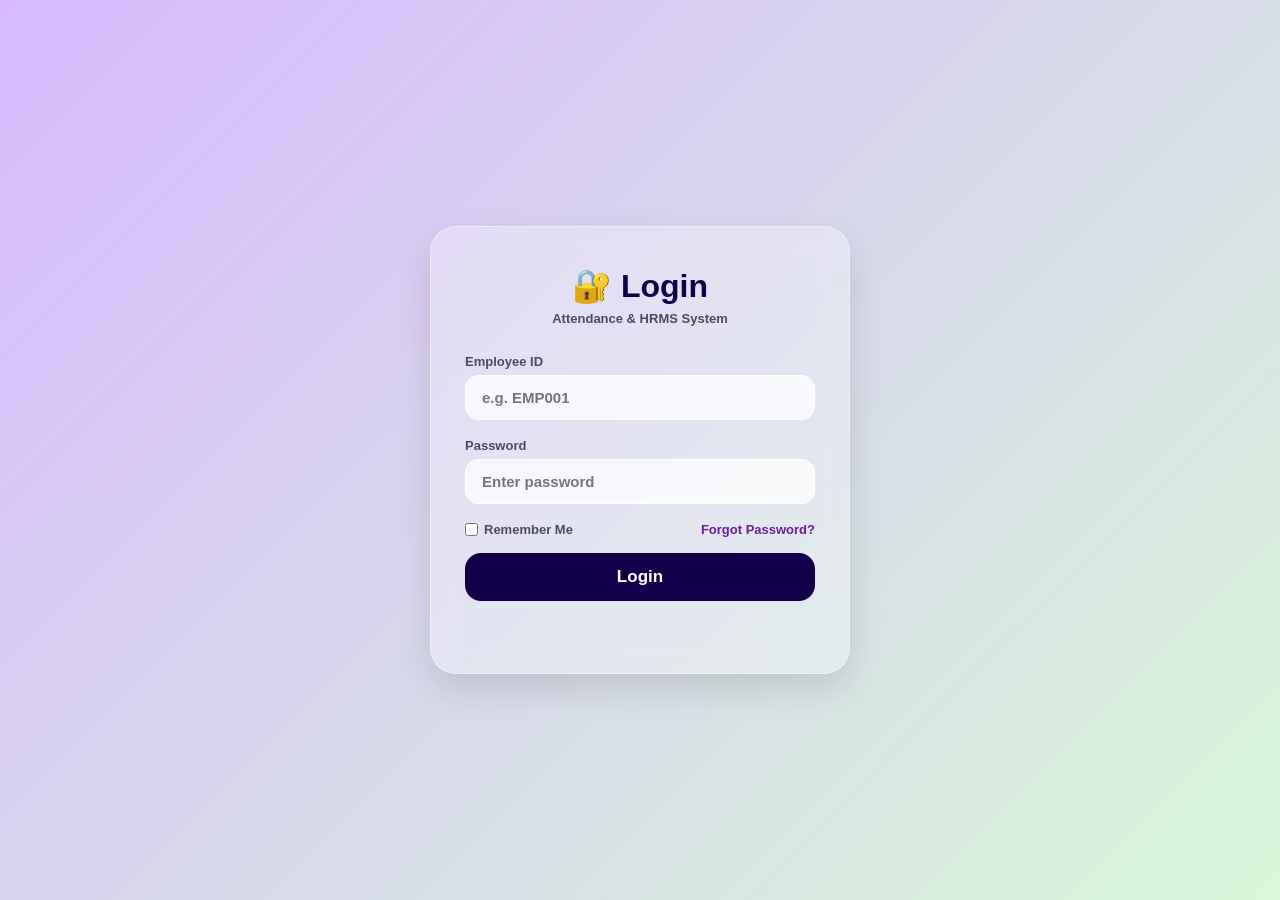
==== index.html @ 3996fad4 "Update index.html" ====
<!DOCTYPE html>
<html lang="en">
<head>
<meta charset="UTF-8">
<meta name="viewport" content="width=device-width, initial-scale=1.0">
<title>Attendance Record Data</title>

<style>
*{ margin:0; padding:0; box-sizing:border-box; font-family:'Segoe UI',sans-serif; }
html{ height:100%; background:#d7b8ff; }
body{
    min-height:100vh;
    display:flex;
    flex-direction:column;
    align-items:center;
    background: linear-gradient(135deg, #d7b8ff, #d8f8d8, #fff0c4);
    background-size: 200% 200%;
    animation: gradientMove 15s ease infinite;
    padding:20px 20px 90px 20px;
    overscroll-behavior-y: none;
}
@keyframes gradientMove {
    0% { background-position: 0% 50%; }
    50% { background-position: 100% 50%; }
    100% { background-position: 0% 50%; }
}
.container{
    width:100%;
    max-width:1100px;
    background:rgba(255,255,255,0.22);
    backdrop-filter:blur(10px);
    -webkit-backdrop-filter:blur(10px);
    border:1px solid rgba(255,255,255,0.3);
    border-radius:25px;
    padding:30px;
    box-shadow:0 15px 35px rgba(0,0,0,0.1);
    transform:translateZ(0);
}
.title{ text-align:center; font-size:2.8rem; font-weight:700; margin-bottom:25px; color:#13004a; }
.card{
    background: rgba(255, 255, 255, 0.62);
    border-radius: 24px;
    padding: 22px;
    border: 1px solid rgba(255, 255, 255, 0.4);
    box-shadow: 0 12px 30px rgba(0,0,0,0.05);
    margin-bottom: 20px;
}
.label-container { display: flex; justify-content: space-between; align-items: center; margin-bottom: 12px; }
.label{ font-size:20px; font-weight:700; color:#0f0433; }
.current-date{ font-size:clamp(22px, 5vw, 36px); font-weight:800; color:#13004a; }
.employee-grid { display: grid; grid-template-columns: 1fr 1fr; gap: 15px; }
.text-input, .remarks-input {
    width: 100%; background: rgba(255, 255, 255, 0.7); border: 1px solid rgba(255, 255, 255, 0.8);
    border-radius: 14px; padding: 12px 16px; font-size: 15px; font-weight: 600; color: #333; font-family: inherit;
}
.status-dropdown {
    width: 100%; background: rgba(255, 255, 255, 0.7); border: 1px solid rgba(255, 255, 255, 0.8);
    border-radius: 14px; padding: 12px 16px; font-size: 16px; font-weight: 700; color: #333; cursor: pointer;
}
.time-grid{ display:grid; grid-template-columns:1fr 1fr; gap:20px; }
.quick-btn { background: #6a1b9a; color: white; border: none; padding: 6px 12px; border-radius: 8px; font-size: 12px; font-weight: 600; cursor: pointer; }
.submit-btn{
    display:block; margin:25px auto 0; padding:12px 70px; font-size:26px; font-weight:700;
    border-radius:20px; border:none; background:#13004a; color:white; cursor:pointer;
}

/* Lower Side Bottom Navigation Bar */
.bottom-nav {
    position: fixed; bottom: 0; left: 0; width: 100%; background: rgba(255, 255, 255, 0.85);
    backdrop-filter: blur(15px); -webkit-backdrop-filter: blur(15px);
    border-top: 1px solid rgba(255, 255, 255, 0.5); display: flex; justify-content: center;
    gap: 8px; padding: 10px; z-index: 999; flex-wrap: wrap; box-shadow: 0 -5px 25px rgba(0,0,0,0.1);
}
.bottom-nav a {
    text-decoration: none; padding: 8px 14px; border-radius: 12px; font-weight: 700;
    font-size: 13px; color: #13004a; background: rgba(255,255,255,0.6); border: 1px solid rgba(255,255,255,0.7);
}
.bottom-nav a.active, .bottom-nav a:hover { background: #13004a; color: #fff; }
.user-badge{ text-align:center; max-width:1100px; margin:0 auto 12px; font-size:13px; font-weight:700; color:#13004a; }
.logout-btn{ margin-left:8px; background:#b71c1c; color:#fff; border:none; padding:4px 10px; border-radius:8px; font-weight:700; font-size:11px; cursor:pointer; }

@media(max-width:768px){ .employee-grid, .time-grid { grid-template-columns:1fr; } }
</style>
</head>
<body>

<script src="auth.js"></script>

<div id="userBadge" class="user-badge"></div>

<div class="container">
    <h1 class="title">Attendance Record Data</h1>

    <div class="card">
        <div class="label-container"><div class="label">🧑‍💼 Employee Details</div></div>
        <div class="employee-grid">
            <input type="text" id="employeeId" class="text-input" placeholder="Employee ID">
            <input type="text" id="employeeName" class="text-input" placeholder="Employee Name">
        </div>
    </div>

    <div class="card">
        <div class="label-container"><div class="label">📅 Today's Date (Current Date)</div></div>
        <div id="currentDate" class="current-date">--</div>
    </div>

    <div class="card">
        <div class="label-container"><div class="label">📌 Attendance Status</div></div>
        <select id="statusDropdown" class="status-dropdown">
            <option value="" disabled selected>Select Status</option>
            <option value="Present">Present</option>
            <option value="Absent">Absent</option>
            <option value="Leave">Leave</option>
            <option value="Half-Day">Half-Day</option>
            <option value="Holiday">Holiday</option>
            <option value="Week/off">Week/off</option>
        </select>
    </div>

    <div class="time-grid">
        <div class="card">
            <div class="label-container">
                <div class="label">Company In Time</div>
                <button type="button" class="quick-btn" onclick="setNow('inTime')">Use Current Time</button>
            </div>
            <input type="text" id="inTime" class="text-input" placeholder="e.g. 09:30 AM">
        </div>
        <div class="card">
            <div class="label-container">
                <div class="label">Company Out Time</div>
                <button type="button" class="quick-btn" onclick="setNow('outTime')">Use Current Time</button>
            </div>
            <input type="text" id="outTime" class="text-input" placeholder="e.g. 06:30 PM">
        </div>
    </div>

    <div class="card">
        <div class="label-container"><div class="label">📝 Remarks</div></div>
        <textarea id="remarksInput" class="remarks-input" placeholder="Optional remarks..."></textarea>
    </div>

    <button class="submit-btn" id="submitBtn" onclick="submitAttendance()">Submit</button>
    <div id="submitStatusMsg" style="text-align:center; margin-top:10px; font-weight:700;"></div>
</div>

<!-- Lower Side Bottom Navigation Bar -->
<div class="bottom-nav">
    <a href="index.html" class="active">📝 Attendance Entry</a>
    <a href="history.html">📊 Attendance History</a>
    <a href="dashboard.html">🏠 Dashboard</a>
    <a href="profile.html">🙍 Profile</a>
    <a href="admin.html" class="admin-only">🛡️ Admin Panel</a>
</div>

<script>
const APPS_SCRIPT_URL = "https://script.google.com/macros/s/AKfycbzba_45MV6qR9dJ3zSS9dH78zJ_b9AqqhjPbzmgHk9XsQrr--raUmehkkiyspnOs6pSBw/exec";
const hrmsSession = hrmsRequireAuth(false);

let todayDateFormatted = "";

function setTodayDate(){
    const today = new Date();
    const dd = String(today.getDate()).padStart(2, '0');
    const mm = String(today.getMonth() + 1).padStart(2, '0');
    const yyyy = today.getFullYear();
    todayDateFormatted = `${dd}-${mm}-${yyyy}`;
    document.getElementById('currentDate').textContent = todayDateFormatted;
}

function setNow(fieldId){
    const now = new Date();
    let hours = now.getHours();
    const minutes = String(now.getMinutes()).padStart(2, '0');
    const ampm = hours >= 12 ? 'PM' : 'AM';
    hours = hours % 12 || 12;
    document.getElementById(fieldId).value = `${String(hours).padStart(2, '0')}:${minutes} ${ampm}`;
}

document.addEventListener('DOMContentLoaded', function(){
    if(!hrmsSession) return;
    setTodayDate();
    const idField = document.getElementById('employeeId');
    const nameField = document.getElementById('employeeName');
    idField.value = hrmsSession.employeeId;
    nameField.value = hrmsSession.name;

    if((hrmsSession.role || "").toLowerCase() !== "admin"){
        idField.readOnly = true; nameField.readOnly = true;
    }
});

function submitAttendance(){
    const employeeId = document.getElementById('employeeId').value.trim();
    const employeeName = document.getElementById('employeeName').value.trim();
    const status = document.getElementById('statusDropdown').value;
    const inTime = document.getElementById('inTime').value.trim();
    const outTime = document.getElementById('outTime').value.trim();
    const remarks = document.getElementById('remarksInput').value.trim();
    const statusMsg = document.getElementById('submitStatusMsg');

    if(!status){ alert("Attendance Status select karo."); return; }
    if((status === "Present" || status === "Half-Day") && (!inTime || !outTime)){
        alert("In Time aur Out Time bharna zaroori hai."); return;
    }

    const payload = {
        employeeId, employeeName, date: todayDateFormatted, status,
        inTime: inTime || "", outTime: outTime || "", remarks
    };

    statusMsg.style.color = "#333";
    statusMsg.textContent = "Submitting...";

    fetch(APPS_SCRIPT_URL, {
        method: 'POST',
        mode: 'no-cors',
        headers: { 'Content-Type': 'text/plain;charset=utf-8' },
        body: JSON.stringify(payload)
    }).then(() => {
        statusMsg.style.color = "green";
        statusMsg.textContent = `✅ Attendance recorded for ${todayDateFormatted}`;
    }).catch(err => {
        statusMsg.style.color = "red";
        statusMsg.textContent = "❌ Failed to submit!";
    });
}
</script>
</body>
</html>
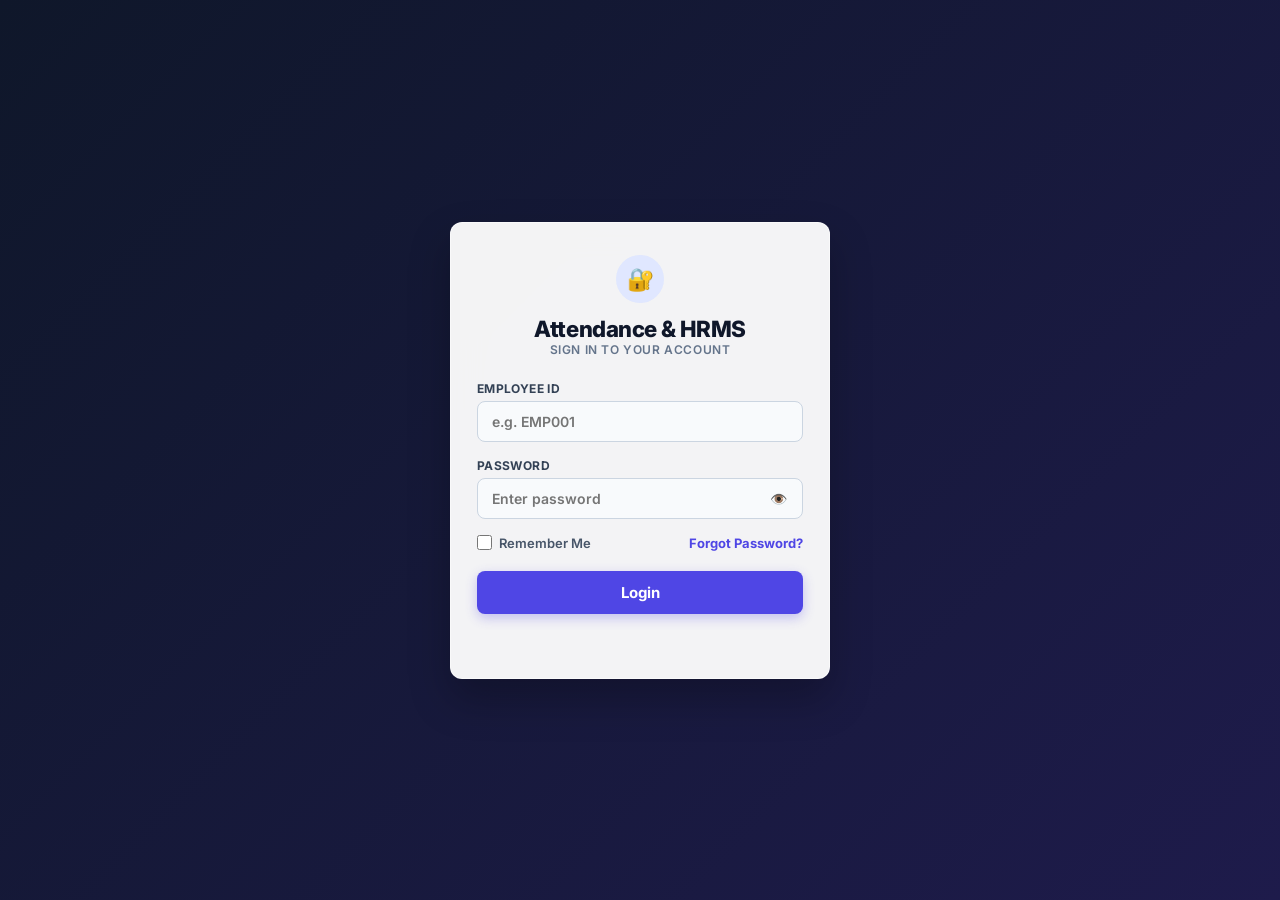
==== commit 4ae70684: "Update index.html" ====
--- a/index.html
+++ b/index.html
@@ -6,24 +6,37 @@
 <title>Attendance Record Data</title>
 
 <style>
-*{ margin:0; padding:0; box-sizing:border-box; font-family:'Segoe UI',sans-serif; }
-html{ height:100%; background:#d7b8ff; }
+*{
+    margin:0;
+    padding:0;
+    box-sizing:border-box;
+    font-family:'Segoe UI',sans-serif;
+}
+
+html{
+    height:100%;
+    background:#d7b8ff;
+}
+
 body{
     min-height:100vh;
     display:flex;
     flex-direction:column;
+    justify-content:center;
     align-items:center;
     background: linear-gradient(135deg, #d7b8ff, #d8f8d8, #fff0c4);
     background-size: 200% 200%;
     animation: gradientMove 15s ease infinite;
-    padding:20px 20px 90px 20px;
+    padding:20px;
     overscroll-behavior-y: none;
 }
+
 @keyframes gradientMove {
     0% { background-position: 0% 50%; }
     50% { background-position: 100% 50%; }
     100% { background-position: 0% 50%; }
 }
+
 .container{
     width:100%;
     max-width:1100px;
@@ -31,82 +44,789 @@
     backdrop-filter:blur(10px);
     -webkit-backdrop-filter:blur(10px);
     border:1px solid rgba(255,255,255,0.3);
-    border-radius:25px;
+    border-radius:12px;
     padding:30px;
     box-shadow:0 15px 35px rgba(0,0,0,0.1);
     transform:translateZ(0);
 }
-.title{ text-align:center; font-size:2.8rem; font-weight:700; margin-bottom:25px; color:#13004a; }
+
+.title{
+    text-align:center;
+    font-size:3rem;
+    font-weight:700;
+    margin-bottom:30px;
+    color:#13004a;
+}
+
+.date-section{
+    display:grid;
+    grid-template-columns:1fr 1fr;
+    gap:20px;
+    margin-bottom:25px;
+}
+
 .card{
     background: rgba(255, 255, 255, 0.62);
-    border-radius: 24px;
-    padding: 22px;
+    border-radius: 10px;
+    padding: 25px;
     border: 1px solid rgba(255, 255, 255, 0.4);
     box-shadow: 0 12px 30px rgba(0,0,0,0.05);
+    position: relative;
+    transition: transform 0.2s ease;
+}
+
+.label-container {
+    display: flex;
+    justify-content: space-between;
+    align-items: center;
+    margin-bottom: 15px;
+}
+
+.label{
+    font-size:22px;
+    font-weight:700;
+    color:#0f0433;
+}
+
+.quick-btn {
+    background: #6a1b9a;
+    color: white;
+    border: none;
+    padding: 6px 12px;
+    border-radius: 8px;
+    font-size: 13px;
+    font-weight: 600;
+    cursor: pointer;
+    transition: all 0.2s ease;
+}
+
+.quick-btn:hover {
+    background: #4a148c;
+    transform: translateY(-1px);
+}
+
+.quick-btn:active, .submit-btn:active {
+    transform: scale(0.95);
+}
+
+.current-date{
+    font-size:clamp(24px, 7vw, 45px);
+    font-weight:700;
+    color:#13004a;
+    padding: 10px 0;
+    white-space:nowrap;
+    overflow:hidden;
+    text-overflow:ellipsis;
+}
+
+.date-picker-box {
+    width: 100%;
+    background: rgba(255, 255, 255, 0.7);
+    border: 1px solid rgba(255, 255, 255, 0.8);
+    border-radius: 8px;
+    padding: 18px 22px;
+    display: flex;
+    flex-wrap: nowrap;
+    justify-content: space-between;
+    align-items: center;
+    cursor: pointer;
+    transition: all 0.25s cubic-bezier(0.4, 0, 0.2, 1);
+    box-shadow: 0 4px 12px rgba(0, 0, 0, 0.02);
+}
+
+.date-picker-box:hover {
+    background: rgba(255, 255, 255, 0.95);
+    border-color: var(--date-color, #0097a7);
+    box-shadow: 0 6px 16px rgba(0, 151, 167, 0.15);
+}
+
+.date-picker-box:hover .badge-icon {
+    background: var(--date-hover, #0097a7) !important;
+    color: #ffffff !important;
+    transform: scale(1.08) rotate(5deg);
+}
+
+.date-picker-box:active {
+    transform: scale(0.97);
+    background: rgba(255, 255, 255, 0.4);
+}
+
+.time-grid{
+    display:grid;
+    grid-template-columns:1fr 1fr;
+    gap:25px;
+}
+
+.status-dropdown {
+    width: 100%;
+    background: rgba(255, 255, 255, 0.7);
+    border: 1px solid rgba(255, 255, 255, 0.8);
+    border-radius: 8px;
+    padding: 14px 18px;
+    font-size: 16px;
+    font-weight: 700;
+    color: #333333;
+    cursor: pointer;
+    appearance: none;
+    -webkit-appearance: none;
+    -moz-appearance: none;
+    background-image: url("data:image/svg+xml;charset=UTF-8,%3Csvg xmlns='http://www.w3.org/2000/svg' viewBox='0 0 24 24' fill='none' stroke='%23333333' stroke-width='2.5' stroke-linecap='round' stroke-linejoin='round'%3E%3Cpolyline points='6 9 12 15 18 9'%3E%3C/polyline%3E%3C/svg%3E");
+    background-repeat: no-repeat;
+    background-position: right 16px center;
+    background-size: 18px;
+    transition: all 0.25s cubic-bezier(0.4, 0, 0.2, 1);
+}
+
+.status-dropdown:hover {
+    background-color: rgba(255, 255, 255, 0.95);
+}
+
+.text-input, .remarks-input {
+    width: 100%;
+    background: rgba(255, 255, 255, 0.7);
+    border: 1px solid rgba(255, 255, 255, 0.8);
+    border-radius: 8px;
+    padding: 14px 18px;
+    font-size: 16px;
+    font-weight: 600;
+    color: #333333;
+    font-family: inherit;
+    transition: all 0.25s cubic-bezier(0.4, 0, 0.2, 1);
+}
+
+.text-input:focus, .remarks-input:focus {
+    outline: none;
+    background: rgba(255, 255, 255, 0.95);
+    border-color: #6a1b9a;
+    box-shadow: 0 4px 12px rgba(106, 27, 154, 0.15);
+}
+
+.remarks-input {
+    resize: vertical;
+    min-height: 60px;
+}
+
+.employee-grid {
+    display: grid;
+    grid-template-columns: 1fr 1fr;
+    gap: 20px;
+}
+
+.submit-btn:disabled {
+    opacity: 0.6;
+    cursor: not-allowed;
+    transform: none !important;
+}
+
+.submit-status-msg {
+    text-align: center;
+    margin-top: 14px;
+    font-weight: 700;
+    font-size: 15px;
+    min-height: 20px;
+}
+.submit-status-msg.success { color: #1b5e20; }
+.submit-status-msg.error { color: #b71c1c; }
+
+.top-nav {
+    width: 100%;
+    max-width: 1100px;
+    margin: 0 auto 18px;
+    display: flex;
+    justify-content: center;
+    gap: 12px;
+    flex-wrap: wrap;
+}
+.top-nav a {
+    text-decoration: none;
+    padding: 10px 22px;
+    border-radius: 8px;
+    font-weight: 700;
+    font-size: 15px;
+    color: #13004a;
+    background: rgba(255,255,255,0.5);
+    border: 1px solid rgba(255,255,255,0.6);
+    transition: all 0.2s ease;
+}
+.top-nav a.active, .top-nav a:hover {
+    background: #13004a;
+    color: #fff;
+}
+
+.user-badge{
+    text-align:center;
+    max-width:1100px;
+    margin:0 auto 14px;
+    font-size:13px;
+    font-weight:700;
+    color:#13004a;
+}
+.logout-btn{
+    margin-left:10px;
+    background:#b71c1c;
+    color:#fff;
+    border:none;
+    padding:5px 14px;
+    border-radius:8px;
+    font-weight:700;
+    font-size:12px;
+    cursor:pointer;
+}
+.logout-btn:hover{ background:#8e1515; }
+
+@media(max-width:768px){
+    .employee-grid { grid-template-columns: 1fr; }
+}
+
+.status-dropdown.status-Present   { background-color: #2e7d32; color:#fff; }
+.status-dropdown.status-Absent    { background-color: #d32f2f; color:#fff; }
+.status-dropdown.status-Leave     { background-color: #ef6c00; color:#fff; }
+.status-dropdown.status-Half-Day  { background-color: #0080ff; color:#fff; }
+.status-dropdown.status-Holiday   { background-color: #6a1b9a; color:#fff; }
+.status-dropdown.status-Week-off  { background-color: #0097a7; color:#fff; }
+
+.premium-time-display {
+    background: rgba(255, 255, 255, 0.5);
+    border: 1px solid rgba(255, 255, 255, 0.6);
+    border-radius: 10px;
+    padding: 22px;
+    margin-bottom: 18px;
+    display: flex;
+    justify-content: space-between;
+    align-items: center;
+    position: relative;
+}
+
+.time-text-block {
+    min-width: 0;
+    flex: 1;
+}
+
+.time-text-block small {
+    display: block;
+    font-size: 16px;
+    font-weight: 600;
+    color: #555e70;
+    margin-bottom: 6px;
+    white-space: nowrap;
+}
+
+.live-time-val {
+    font-family: 'Calibri', 'Segoe UI', sans-serif !important;
+    font-size: clamp(22px, 6vw, 38px);
+    font-weight: 800;
+    color: #0f1829;
+    white-space: nowrap;
+}
+
+.live-clock-seconds {
+    font-family: 'Calibri', 'Segoe UI', sans-serif !important;
+    font-weight: 800 !important; 
+    font-size: clamp(22px, 6vw, 38px) !important;
+    color: #0f1829;
+    margin-left: 2px;
+}
+
+.cool-selector-input {
+    width: 100%;
+    background: rgba(255, 255, 255, 0.7);
+    border: 1px solid rgba(255, 255, 255, 0.8);
+    border-radius: 8px;
+    padding: 18px 22px;
+    display: flex;
+    flex-wrap: nowrap;
+    justify-content: space-between;
+    align-items: center;
+    cursor: pointer;
+    transition: all 0.25s cubic-bezier(0.4, 0, 0.2, 1);
+}
+
+.glow-purple .cool-selector-input:hover {
+    background: rgba(255, 255, 255, 0.95);
+    border-color: var(--in-color, #6a1b9a);
+    box-shadow: 0 6px 16px rgba(106, 27, 154, 0.15);
+}
+
+.glow-purple .cool-selector-input:hover .badge-icon {
+    background: var(--in-hover, #6a1b9a) !important;
+    color: #ffffff !important;
+    transform: scale(1.08) rotate(5deg);
+}
+
+.glow-yellow .cool-selector-input:hover {
+    background: rgba(255, 255, 255, 0.95);
+    border-color: var(--out-color, #b37400);
+    box-shadow: 0 6px 16px rgba(245, 190, 60, 0.15);
+}
+
+.glow-yellow .cool-selector-input:hover .badge-icon {
+    background: var(--out-hover, #b37400) !important;
+    color: #ffffff !important;
+    transform: scale(1.08) rotate(5deg);
+}
+
+.cool-selector-input:active {
+    transform: scale(0.97);
+    background: rgba(255, 255, 255, 0.4);
+}
+
+.selector-left-side {
+    display: flex;
+    align-items: center;
+    gap: 14px;
+    font-size: 18px;
+    font-weight: 700;
+    color: #111a2e;
+    min-width: 0;
+    flex: 1;
+}
+
+.selector-left-side span {
+    white-space: nowrap;
+    overflow: hidden;
+    text-overflow: ellipsis;
+}
+
+.badge-icon {
+    flex-shrink: 0;
+}
+
+.input-mirror-val {
+    font-family: 'Calibri', 'Segoe UI', sans-serif !important;
+    font-size: 20px;
+    font-weight: 700;
+    color: #333333;
+    transition: transform 0.2s ease;
+    flex-shrink: 0;
+}
+
+.cool-selector-input:hover .input-mirror-val,
+.date-picker-box:hover .input-mirror-val {
+    transform: translateX(3px);
+}
+
+.glow-purple {
+    box-shadow: 0 15px 35px rgba(162, 100, 245, 0.18), 0 5px 15px rgba(0, 0, 0, 0.03);
+}
+
+.glow-yellow {
+    box-shadow: 0 15px 35px rgba(245, 190, 60, 0.18), 0 5px 15px rgba(0, 0, 0, 0.03);
+}
+
+.badge-icon {
+    width: 38px;
+    height: 38px;
+    border-radius: 8px;
+    display: flex;
+    justify-content: center;
+    align-items: center;
+    transition: all 0.25s cubic-bezier(0.4, 0, 0.2, 1);
+}
+
+#dateBadge { background: var(--date-bg); color: var(--date-color); }
+#inBadge { background: var(--in-bg); color: var(--in-color); }
+#outBadge { background: var(--out-bg); color: var(--out-color); }
+
+.history-indicator {
+    display: flex;
+    justify-content: center;
+    align-items: center;
+    width: 44px;
+    height: 44px;
+    cursor: pointer;
+    transition: transform 0.4s ease, box-shadow 0.2s ease;
+}
+.history-indicator:hover {
+    box-shadow: 0 4px 14px rgba(0,0,0,0.12);
+}
+.history-indicator:active {
+    transform: scale(0.9);
+}
+.history-indicator.dashed-loop {
+    border: 2px dashed #4b5563;
+    border-radius: 50%;
+    color: #4b5563;
+}
+.history-indicator.solid-glow-loop {
+    background: #fff6d1;
+    border-radius: 50%;
+    color: #b37400;
+    box-shadow: 0 4px 12px rgba(245, 190, 60, 0.3);
+}
+
+.submit-btn{
+    display:block;
+    margin:35px auto 0;
+    padding:15px 90px;
+    font-size:32px;
+    font-weight:700;
+    border-radius:8px;
+    border:none;
+    background:#13004a;
+    color:white;
+    cursor:pointer;
+    transition:.3s;
+    box-shadow: 0 8px 20px rgba(19, 0, 74, 0.2);
+}
+
+.submit-btn:hover{
+    transform:translateY(-3px);
+    background: #220373;
+    box-shadow: 0 12px 25px rgba(19, 0, 74, 0.3);
+}
+
+.custom-time-modal, .custom-date-modal {
+    display: none;
+    position: fixed;
+    top: 0; left: 0; width: 100%; height: 100%;
+    background: rgba(0,0,0,0.4);
+    z-index: 1000;
+    justify-content: center;
+    align-items: center;
+    user-select: none;
+}
+
+.modal-content {
+    background: #f1f1f1;
+    border-radius: 12px;
+    padding: 30px;
+    width: min(350px, 92vw);
+    box-shadow: 0 15px 30px rgba(0,0,0,0.2);
+    text-align: center;
+}
+
+.calendar-header {
+    display: flex;
+    justify-content: space-between;
+    align-items: center;
     margin-bottom: 20px;
 }
-.label-container { display: flex; justify-content: space-between; align-items: center; margin-bottom: 12px; }
-.label{ font-size:20px; font-weight:700; color:#0f0433; }
-.current-date{ font-size:clamp(22px, 5vw, 36px); font-weight:800; color:#13004a; }
-.employee-grid { display: grid; grid-template-columns: 1fr 1fr; gap: 15px; }
-.text-input, .remarks-input {
-    width: 100%; background: rgba(255, 255, 255, 0.7); border: 1px solid rgba(255, 255, 255, 0.8);
-    border-radius: 14px; padding: 12px 16px; font-size: 15px; font-weight: 600; color: #333; font-family: inherit;
-}
-.status-dropdown {
-    width: 100%; background: rgba(255, 255, 255, 0.7); border: 1px solid rgba(255, 255, 255, 0.8);
-    border-radius: 14px; padding: 12px 16px; font-size: 16px; font-weight: 700; color: #333; cursor: pointer;
-}
-.time-grid{ display:grid; grid-template-columns:1fr 1fr; gap:20px; }
-.quick-btn { background: #6a1b9a; color: white; border: none; padding: 6px 12px; border-radius: 8px; font-size: 12px; font-weight: 600; cursor: pointer; }
-.submit-btn{
-    display:block; margin:25px auto 0; padding:12px 70px; font-size:26px; font-weight:700;
-    border-radius:20px; border:none; background:#13004a; color:white; cursor:pointer;
-}
-
-/* Lower Side Bottom Navigation Bar */
-.bottom-nav {
-    position: fixed; bottom: 0; left: 0; width: 100%; background: rgba(255, 255, 255, 0.85);
-    backdrop-filter: blur(15px); -webkit-backdrop-filter: blur(15px);
-    border-top: 1px solid rgba(255, 255, 255, 0.5); display: flex; justify-content: center;
-    gap: 8px; padding: 10px; z-index: 999; flex-wrap: wrap; box-shadow: 0 -5px 25px rgba(0,0,0,0.1);
-}
-.bottom-nav a {
-    text-decoration: none; padding: 8px 14px; border-radius: 12px; font-weight: 700;
-    font-size: 13px; color: #13004a; background: rgba(255,255,255,0.6); border: 1px solid rgba(255,255,255,0.7);
-}
-.bottom-nav a.active, .bottom-nav a:hover { background: #13004a; color: #fff; }
-.user-badge{ text-align:center; max-width:1100px; margin:0 auto 12px; font-size:13px; font-weight:700; color:#13004a; }
-.logout-btn{ margin-left:8px; background:#b71c1c; color:#fff; border:none; padding:4px 10px; border-radius:8px; font-weight:700; font-size:11px; cursor:pointer; }
-
-@media(max-width:768px){ .employee-grid, .time-grid { grid-template-columns:1fr; } }
+
+.calendar-nav-title {
+    font-size: 22px;
+    font-weight: 700;
+    color: #13004a;
+    cursor: pointer;
+}
+
+.nav-arrow-btn {
+    background: transparent;
+    border: none;
+    font-size: 20px;
+    font-weight: 700;
+    color: #6a1b9a;
+    cursor: pointer;
+    padding: 0 10px;
+}
+
+.calendar-view-body {
+    min-height: 220px;
+    transition: opacity 0.2s ease-in-out, transform 0.2s ease-in-out;
+}
+
+.view-fade-out {
+    opacity: 0;
+    transform: scale(0.96);
+}
+
+.days-grid {
+    display: grid;
+    grid-template-columns: repeat(7, 1fr);
+    gap: 4px;
+}
+
+.weekday-header {
+    font-size: 14px;
+    font-weight: 600;
+    color: #6a1b9a;
+    margin-bottom: 8px;
+}
+
+.calendar-day-cell {
+    height: 36px;
+    line-height: 36px;
+    font-size: 14px;
+    font-weight: 600;
+    color: #3c4043;
+    border-radius: 8px;
+    cursor: pointer;
+}
+
+.calendar-day-cell:hover:not(.empty-cell) {
+    background: #e1bee7;
+}
+
+.calendar-day-cell.selected-day {
+    background: #6a1b9a !important;
+    color: #ffffff !important;
+}
+
+.calendar-day-cell.today-cell {
+    border: 2px solid #6a1b9a;
+}
+
+.empty-cell { cursor: default; }
+
+.months-years-grid {
+    display: grid;
+    grid-template-columns: repeat(3, 1fr);
+    gap: 12px;
+}
+
+.grid-selection-box {
+    height: 48px;
+    line-height: 48px;
+    font-size: 15px;
+    font-weight: 600;
+    color: #3c4043;
+    border-radius: 8px;
+    cursor: pointer;
+}
+
+.grid-selection-box:hover { background: #e1bee7; }
+.grid-selection-box.active-selection {
+    background: #0080ff !important;
+    color: #ffffff !important;
+}
+
+.time-header-input {
+    display: flex;
+    justify-content: center;
+    align-items: center;
+    gap: 10px;
+    margin-bottom: 25px;
+}
+
+.time-box {
+    font-family: 'Calibri', 'Segoe UI', sans-serif !important;
+    font-size: 42px;
+    font-weight: 700;
+    color: #1d2226;
+    background: transparent;
+    border: none;
+    width: 65px;
+    text-align: center;
+}
+
+.time-box.active-field {
+    color: #6a1b9a;
+    background: #e1bee7;
+    border-radius: 8px;
+}
+
+.colon-divider {
+    font-family: 'Calibri', 'Segoe UI', sans-serif !important;
+    font-size: 42px;
+    font-weight: 700;
+    color: #1d2226;
+}
+
+.ampm-toggle {
+    display: flex;
+    background: #e0e0e0;
+    border-radius: 8px;
+    overflow: hidden;
+}
+
+.ampm-btn {
+    font-family: 'Calibri', 'Segoe UI', sans-serif !important;
+    border: none;
+    padding: 10px 14px;
+    font-size: 16px;
+    font-weight: 600;
+    cursor: pointer;
+    background: transparent;
+    color: #616161;
+}
+
+.ampm-btn.active {
+    background: #ffffff;
+    color: #1d2226;
+}
+
+.clock-dial-container {
+    position: relative;
+    width: 250px;
+    height: 250px;
+    max-width: 100%;
+    aspect-ratio: 1 / 1;
+    background: #f9f9f9;
+    border-radius: 50%;
+    margin: 0 auto 25px;
+    touch-action: none;
+    cursor: grab;
+}
+
+.clock-dial-container:active {
+    cursor: grabbing;
+}
+
+.clock-number {
+    font-family: 'Calibri', 'Segoe UI', sans-serif !important;
+    position: absolute;
+    width: 36px;
+    height: 36px;
+    line-height: 36px;
+    text-align: center;
+    font-size: 18px;
+    font-weight: 700;
+    color: #5f6368;
+    cursor: pointer;
+    z-index: 5;
+}
+
+.clock-number.selected-text { color: #ffffff !important; }
+
+@keyframes pointerHueShift {
+    0%   { filter: hue-rotate(0deg); }
+    100% { filter: hue-rotate(360deg); }
+}
+
+.clock-pointer-line {
+    position: absolute;
+    bottom: 50%; left: calc(50% - 1px);
+    width: 2px; height: 93px;
+    background: #6a1b9a;
+    transform-origin: bottom center;
+    z-index: 2;
+    pointer-events: none;
+    animation: pointerHueShift 10s linear infinite;
+}
+
+.clock-pointer-line::after {
+    content: '';
+    position: absolute;
+    top: -21px; left: -20px;
+    width: 42px; height: 42px;
+    border-radius: 50%;
+    background: rgba(106, 27, 154, 0.4);
+    border: 2px solid #6a1b9a;
+    box-sizing: border-box;
+}
+
+.clock-center-dot {
+    position: absolute;
+    top: 50%; left: 50%;
+    width: 8px; height: 8px;
+    background: #6a1b9a;
+    border-radius: 50%;
+    transform: translate(-50%, -50%);
+    z-index: 3;
+}
+
+.modal-actions {
+    display: flex;
+    justify-content: flex-end;
+    gap: 20px;
+}
+
+.action-btn {
+    background: transparent;
+    border: none;
+    font-size: 16px;
+    font-weight: 700;
+    color: #6a1b9a;
+    cursor: pointer;
+}
+
+.current-date,
+.live-time-val,
+#dateTextContent,
+#inTimeLabel,
+#outTimeLabel {
+    transition: font-size 0.3s ease, opacity 0.3s ease, color 0.3s ease;
+}
+
+.value-emphasized {
+    font-size: clamp(18px, 5vw, 30px) !important;
+    font-weight: 800 !important;
+    color: #13004a !important;
+    white-space: nowrap;
+}
+
+.value-minimized {
+    font-size: 20px !important;
+    opacity: 0.6;
+}
+
+.value-minimized .live-clock-seconds {
+    font-size: 20px !important;
+}
+
+@media(max-width:768px){
+    .date-section, .time-grid { grid-template-columns:1fr; }
+    .title { font-size:2.2rem; }
+    .container{ backdrop-filter:blur(6px); -webkit-backdrop-filter:blur(6px); }
+    body{ animation-duration:35s; }
+}
 </style>
 </head>
+
 <body>
 
 <script src="auth.js"></script>
-
+<script>
+    const hrmsSession = hrmsRequireAuth(false);
+</script>
+
+<div class="top-nav">
+    <a href="index.html" class="active">📝 Attendance Entry</a>
+    <a href="history.html">📊 Attendance History</a>
+    <a href="dashboard.html">🏠 Dashboard</a>
+    <a href="profile.html">扰 Profile</a>
+    <a href="admin.html" class="admin-only">🛡️ Admin Panel</a>
+</div>
 <div id="userBadge" class="user-badge"></div>
 
 <div class="container">
+
     <h1 class="title">Attendance Record Data</h1>
 
-    <div class="card">
-        <div class="label-container"><div class="label">🧑‍💼 Employee Details</div></div>
+    <div class="card" style="margin-bottom:25px;">
+        <div class="label-container">
+            <div class="label">🧑‍💼 Employee Details</div>
+        </div>
         <div class="employee-grid">
-            <input type="text" id="employeeId" class="text-input" placeholder="Employee ID">
+            <input type="text" id="employeeId" class="text-input" placeholder="Employee ID (e.g. EMP001)">
             <input type="text" id="employeeName" class="text-input" placeholder="Employee Name">
         </div>
     </div>
 
-    <div class="card">
-        <div class="label-container"><div class="label">📅 Today's Date (Current Date)</div></div>
-        <div id="currentDate" class="current-date">--</div>
+    <div class="date-section">
+        <div class="card">
+            <div class="label-container">
+                <div class="label">📅 Current Date</div>
+            </div>
+            <div id="currentDate" class="current-date"></div>
+        </div>
+
+        <div class="card">
+            <div class="label-container">
+                <div class="label">Choose Date</div>
+                <div style="display:flex; align-items:center; gap:10px;">
+                    <button type="button" class="quick-btn" onclick="setTodayDateDirect()">Use Today</button>
+                    <div class="history-indicator dashed-loop" style="width:32px;height:32px;" onclick="resetDate(this)" title="Reset selected date">
+                        <svg width="16" height="16" viewBox="0 0 24 24" fill="none" stroke="currentColor" stroke-width="2.5" stroke-linecap="round" stroke-linejoin="round"><path d="M21.5 2v6h-6M21.34 15.57a10 10 0 1 1-.57-8.38l5.67-5.67"/></svg>
+                    </div>
+                </div>
+            </div>
+            <div id="attendanceDateBtn" class="date-picker-box" onclick="openCustomCalendar()">
+                <div class="selector-left-side">
+                    <div id="dateBadge" class="badge-icon">
+                        <svg width="20" height="20" viewBox="0 0 24 24" fill="none" stroke="currentColor" stroke-width="2.5" stroke-linecap="round" stroke-linejoin="round"><rect x="3" y="4" width="18" height="18" rx="2" ry="2"/><line x1="16" y1="2" x2="16" y2="6"/><line x1="8" y1="2" x2="8" y2="6"/><line x1="3" y1="10" x2="21" y2="10"/></svg>
+                    </div>
+                    <span id="dateTextContent">Select Date</span>
+                </div>
+                <span class="input-mirror-val">&gt;</span>
+            </div>
+        </div>
     </div>
 
-    <div class="card">
-        <div class="label-container"><div class="label">📌 Attendance Status</div></div>
-        <select id="statusDropdown" class="status-dropdown">
+    <div class="card" style="margin-bottom:25px;">
+        <div class="label-container">
+            <div class="label">📌 Attendance Status</div>
+        </div>
+        <select id="statusDropdown" class="status-dropdown" onchange="selectStatus(this)">
             <option value="" disabled selected>Select Status</option>
             <option value="Present">Present</option>
             <option value="Absent">Absent</option>
@@ -118,112 +838,732 @@
     </div>
 
     <div class="time-grid">
-        <div class="card">
+        <div class="card glow-purple">
             <div class="label-container">
                 <div class="label">Company In Time</div>
-                <button type="button" class="quick-btn" onclick="setNow('inTime')">Use Current Time</button>
+                <button type="button" class="quick-btn" onclick="setCurrentTime('inTime')">Use Current</button>
             </div>
-            <input type="text" id="inTime" class="text-input" placeholder="e.g. 09:30 AM">
+            
+            <div class="premium-time-display">
+                <div class="time-text-block">
+                    <small>Current Time</small>
+                    <div id="liveTime1" class="live-time-val"></div>
+                </div>
+                <div class="history-indicator dashed-loop" onclick="resetTime('inTime', this)" title="Reset selected time">
+                    <svg width="22" height="22" viewBox="0 0 24 24" fill="none" stroke="currentColor" stroke-width="2.5" stroke-linecap="round" stroke-linejoin="round"><path d="M21.5 2v6h-6M21.34 15.57a10 10 0 1 1-.57-8.38l5.67-5.67"/></svg>
+                </div>
+            </div>
+            
+            <div class="cool-selector-input" onclick="openTimePicker('inTime')">
+                <div class="selector-left-side">
+                    <div id="inBadge" class="badge-icon">
+                        <svg width="20" height="20" viewBox="0 0 24 24" fill="none" stroke="currentColor" stroke-width="2.5" stroke-linecap="round" stroke-linejoin="round"><circle cx="12" cy="12" r="10"/><polyline points="12 6 12 12 16 14"/></svg>
+                    </div>
+                    <span id="inTimeLabel">Choose Time</span>
+                </div>
+                <span class="input-mirror-val">&gt;</span>
+            </div>
         </div>
-        <div class="card">
+
+        <div class="card glow-yellow">
             <div class="label-container">
                 <div class="label">Company Out Time</div>
-                <button type="button" class="quick-btn" onclick="setNow('outTime')">Use Current Time</button>
+                <button type="button" class="quick-btn" onclick="setCurrentTime('outTime')">Use Current</button>
             </div>
-            <input type="text" id="outTime" class="text-input" placeholder="e.g. 06:30 PM">
+            
+            <div class="premium-time-display">
+                <div class="time-text-block">
+                    <small>Current Time</small>
+                    <div id="liveTime2" class="live-time-val"></div>
+                </div>
+                <div class="history-indicator solid-glow-loop" onclick="resetTime('outTime', this)" title="Reset selected time">
+                    <svg width="22" height="22" viewBox="0 0 24 24" fill="none" stroke="currentColor" stroke-width="2.5" stroke-linecap="round" stroke-linejoin="round"><path d="M21.5 2v6h-6M21.34 15.57a10 10 0 1 1-.57-8.38l5.67-5.67"/></svg>
+                </div>
+            </div>
+            
+            <div class="cool-selector-input" onclick="openTimePicker('outTime')">
+                <div class="selector-left-side">
+                    <div id="outBadge" class="badge-icon">
+                        <svg width="20" height="20" viewBox="0 0 24 24" fill="none" stroke="currentColor" stroke-width="2.5" stroke-linecap="round" stroke-linejoin="round"><circle cx="12" cy="12" r="10"/><polyline points="12 6 12 12 16 14"/></svg>
+                    </div>
+                    <span id="outTimeLabel">Choose Time</span>
+                </div>
+                <span class="input-mirror-val">&gt;</span>
+            </div>
         </div>
     </div>
 
-    <div class="card">
-        <div class="label-container"><div class="label">📝 Remarks</div></div>
+    <div class="card" style="margin-bottom:0;">
+        <div class="label-container">
+            <div class="label">📝 Remarks</div>
+        </div>
         <textarea id="remarksInput" class="remarks-input" placeholder="Optional remarks..."></textarea>
     </div>
 
     <button class="submit-btn" id="submitBtn" onclick="submitAttendance()">Submit</button>
-    <div id="submitStatusMsg" style="text-align:center; margin-top:10px; font-weight:700;"></div>
+    <div id="submitStatusMsg" class="submit-status-msg"></div>
+
 </div>
 
-<!-- Lower Side Bottom Navigation Bar -->
-<div class="bottom-nav">
-    <a href="index.html" class="active">📝 Attendance Entry</a>
-    <a href="history.html">📊 Attendance History</a>
-    <a href="dashboard.html">🏠 Dashboard</a>
-    <a href="profile.html">🙍 Profile</a>
-    <a href="admin.html" class="admin-only">🛡️ Admin Panel</a>
+<div id="calendarModal" class="custom-date-modal">
+    <div class="modal-content">
+        <div class="calendar-header">
+            <button type="button" class="nav-arrow-btn" onclick="handleCalendarNav(-1)">&lt;</button>
+            <div id="calendarNavTitle" class="calendar-nav-title" onclick="stepUpCalendarView()">June 2026</div>
+            <button type="button" class="nav-arrow-btn" onclick="handleCalendarNav(1)">&gt;</button>
+        </div>
+        <div id="calendarViewBody" class="calendar-view-body"></div>
+        <div class="modal-actions" style="margin-top: 20px;">
+            <button type="button" class="action-btn" onclick="closeCustomCalendar()">Cancel</button>
+        </div>
+    </div>
 </div>
 
+<div id="timeModal" class="custom-time-modal">
+    <div class="modal-content">
+        <div class="time-header-input">
+            <input type="text" id="modalHr" class="time-box active-field" value="04" inputmode="numeric" maxlength="2"
+                   onclick="switchMode('hours')" onfocus="switchMode('hours'); this.select();"
+                   oninput="handleHourInput(this)" onblur="finalizeHourInput(this)"
+                   onkeydown="if(event.key==='Enter'){this.blur();}">
+            <span class="colon-divider">:</span>
+            <input type="text" id="modalMin" class="time-box" value="00" inputmode="numeric" maxlength="2"
+                   onclick="switchMode('minutes')" onfocus="switchMode('minutes'); this.select();"
+                   oninput="handleMinuteInput(this)" onblur="finalizeMinuteInput(this)"
+                   onkeydown="if(event.key==='Enter'){this.blur();}">
+            <div class="ampm-toggle">
+                <button type="button" id="btnAM" class="ampm-btn" onclick="setAMPM('AM')">AM</button>
+                <button type="button" id="btnPM" class="ampm-btn active" onclick="setAMPM('PM')">PM</button>
+            </div>
+        </div>
+        <div class="clock-dial-container" id="clockDial">
+            <div class="clock-center-dot"></div>
+            <div class="clock-pointer-line" id="clockPointer"></div>
+        </div>
+        <div class="modal-actions">
+            <button type="button" class="action-btn" onclick="closeTimePicker()">Cancel</button>
+            <button type="button" class="action-btn" onclick="saveTimePicker()">OK</button>
+        </div>
+    </div>
+</div>
+
 <script>
-const APPS_SCRIPT_URL = "https://script.google.com/macros/s/AKfycbzba_45MV6qR9dJ3zSS9dH78zJ_b9AqqhjPbzmgHk9XsQrr--raUmehkkiyspnOs6pSBw/exec";
-const hrmsSession = hrmsRequireAuth(false);
-
-let todayDateFormatted = "";
-
-function setTodayDate(){
+let globalInTimeVal = "";
+let globalOutTimeVal = "";
+let selectedStatus = "";
+let activeTargetInputId = '';
+let currentMode = 'hours'; 
+let selectedHour = 4;
+let selectedMinute = 0;
+let selectedAMPM = 'PM';
+
+let currentCalView = 'days'; 
+let calSelectedDate = null; 
+let calViewerDate = new Date();  
+
+const monthNames = ["January", "February", "March", "April", "May", "June", "July", "August", "September", "October", "November", "December"];
+const monthShorts = ["Jan", "Feb", "Mar", "Apr", "May", "Jun", "Jul", "Aug", "Sep", "Oct", "Nov", "Dec"];
+
+const premiumColors = [
+    { bg: "#ffe3e3", text: "#ff4d4d", hover: "#ff3333" },
+    { bg: "#e3f2fd", text: "#0080ff", hover: "#0066cc" },
+    { bg: "#e8f5e9", text: "#2e7d32", hover: "#1b5e20" },
+    { bg: "#fff3e0", text: "#ef6c00", hover: "#e65100" },
+    { bg: "#e0f7fa", text: "#0097a7", hover: "#006064" },
+    { bg: "#fffde7", text: "#f5b041", hover: "#f39c12" }
+];
+
+function randomizeInterfaceColors() {
+    const root = document.documentElement;
+    let shuffled = [...premiumColors].sort(() => 0.5 - Math.random());
+    
+    root.style.setProperty('--date-bg', shuffled[0].bg);
+    root.style.setProperty('--date-color', shuffled[0].text);
+    root.style.setProperty('--date-hover', shuffled[0].hover);
+    
+    root.style.setProperty('--in-bg', shuffled[1].bg);
+    root.style.setProperty('--in-color', shuffled[1].text);
+    root.style.setProperty('--in-hover', shuffled[1].hover);
+    
+    root.style.setProperty('--out-bg', shuffled[2].bg);
+    root.style.setProperty('--out-color', shuffled[2].text);
+    root.style.setProperty('--out-hover', shuffled[2].hover);
+}
+
+function showDate(){
     const today = new Date();
-    const dd = String(today.getDate()).padStart(2, '0');
-    const mm = String(today.getMonth() + 1).padStart(2, '0');
-    const yyyy = today.getFullYear();
-    todayDateFormatted = `${dd}-${mm}-${yyyy}`;
-    document.getElementById('currentDate').textContent = todayDateFormatted;
-}
-
-function setNow(fieldId){
+    const options = { year:'numeric', month:'short', day:'numeric' };
+    document.getElementById('currentDate').innerHTML = today.toLocaleDateString('en-US',options);
+}
+
+function updateClock(){
+    const now = new Date();
+    let hours = now.getHours();
+    const minutes = String(now.getMinutes()).padStart(2, '0');
+    const seconds = String(now.getSeconds()).padStart(2, '0');
+    const ampm = hours >= 12 ? 'PM' : 'AM';
+    
+    hours = hours % 12;
+    hours = hours ? hours : 12; 
+    const hoursStr = String(hours).padStart(2, '0');
+    
+    const timeHTML = `${hoursStr}:${minutes}<span class="live-clock-seconds">:${seconds}</span> ${ampm}`;
+    
+    document.getElementById('liveTime1').innerHTML = timeHTML;
+    document.getElementById('liveTime2').innerHTML = timeHTML;
+}
+
+showDate();
+updateClock();
+randomizeInterfaceColors();
+attachDialEvents();
+setInterval(updateClock,1000);
+
+function resetTime(inputId, iconEl){
+    if(iconEl){
+        iconEl.style.transform = 'rotate(-360deg)';
+        setTimeout(() => { iconEl.style.transform = ''; }, 400);
+    }
+    if(inputId === 'inTime'){
+        globalInTimeVal = "";
+        const label = document.getElementById('inTimeLabel');
+        label.innerText = 'Choose Time';
+        label.classList.remove('value-emphasized');
+        document.getElementById('liveTime1').classList.remove('value-minimized');
+    } else {
+        globalOutTimeVal = "";
+        const label = document.getElementById('outTimeLabel');
+        label.innerText = 'Choose Time';
+        label.classList.remove('value-emphasized');
+        document.getElementById('liveTime2').classList.remove('value-minimized');
+    }
+}
+
+function markTimeSelected(inputId, formattedTime) {
+    if(inputId === 'inTime') {
+        const label = document.getElementById('inTimeLabel');
+        label.innerText = formattedTime;
+        label.classList.add('value-emphasized');
+        document.getElementById('liveTime1').classList.add('value-minimized');
+    } else {
+        const label = document.getElementById('outTimeLabel');
+        label.innerText = formattedTime;
+        label.classList.add('value-emphasized');
+        document.getElementById('liveTime2').classList.add('value-minimized');
+    }
+}
+
+function markDateSelected(dateStr) {
+    const dateLabel = document.getElementById('dateTextContent');
+    dateLabel.innerText = dateStr;
+    dateLabel.classList.add('value-emphasized');
+    document.getElementById('currentDate').classList.add('value-minimized');
+}
+
+function resetDate(iconEl) {
+    if (iconEl) {
+        iconEl.style.transform = 'rotate(-360deg)';
+        setTimeout(() => { iconEl.style.transform = ''; }, 400);
+    }
+    const dateLabel = document.getElementById('dateTextContent');
+    dateLabel.innerText = 'Select Date';
+    dateLabel.classList.remove('value-emphasized');
+    document.getElementById('currentDate').classList.remove('value-minimized');
+    calSelectedDate = null;
+}
+
+function openCustomCalendar() {
+    const existingVal = document.getElementById('dateTextContent').innerText;
+    if(existingVal && existingVal !== "Select Date") {
+        const parts = existingVal.split('-');
+        calSelectedDate = new Date(parts[2], parts[1] - 1, parts[0]);
+    } else {
+        calSelectedDate = null;
+    }
+    calViewerDate = new Date();
+    currentCalView = 'days';
+    document.getElementById('calendarModal').style.display = 'flex';
+    renderCalendarWindow();
+}
+
+function closeCustomCalendar() {
+    document.getElementById('calendarModal').style.display = 'none';
+}
+
+function triggerFadeTransition(renderCallback) {
+    const body = document.getElementById('calendarViewBody');
+    body.classList.add('view-fade-out');
+    setTimeout(() => {
+        renderCallback();
+        body.classList.remove('view-fade-out');
+    }, 150);
+}
+
+function stepUpCalendarView() {
+    if(currentCalView === 'days') {
+        triggerFadeTransition(() => { currentCalView = 'months'; renderCalendarWindow(); });
+    } else if(currentCalView === 'months') {
+        triggerFadeTransition(() => { currentCalView = 'years'; renderCalendarWindow(); });
+    }
+}
+
+function handleCalendarNav(direction) {
+    triggerFadeTransition(() => {
+        if(currentCalView === 'days') { calViewerDate.setMonth(calViewerDate.getMonth() + direction); }
+        else if(currentCalView === 'months') { calViewerDate.setFullYear(calViewerDate.getFullYear() + direction); }
+        else if(currentCalView === 'years') { calViewerDate.setFullYear(calViewerDate.getFullYear() + (direction * 12)); }
+        renderCalendarWindow();
+    });
+}
+
+function renderCalendarWindow() {
+    const titleEl = document.getElementById('calendarNavTitle');
+    const bodyEl = document.getElementById('calendarViewBody');
+    bodyEl.innerHTML = '';
+
+    if (currentCalView === 'days') {
+        titleEl.innerText = `${monthNames[calViewerDate.getMonth()]} ${calViewerDate.getFullYear()}`;
+        const daysContainer = document.createElement('div');
+        daysContainer.classList.add('days-grid');
+        
+        ['Su', 'Mo', 'Tu', 'We', 'Th', 'Fr', 'Sa'].forEach(wd => {
+            const head = document.createElement('div');
+            head.classList.add('weekday-header');
+            head.innerText = wd;
+            daysContainer.appendChild(head);
+        });
+
+        const firstDayIndex = new Date(calViewerDate.getFullYear(), calViewerDate.getMonth(), 1).getDay();
+        const totalDays = new Date(calViewerDate.getFullYear(), calViewerDate.getMonth() + 1, 0).getDate();
+        
+        for(let i=0; i<firstDayIndex; i++) {
+            const emptyCell = document.createElement('div');
+            emptyCell.classList.add('calendar-day-cell', 'empty-cell');
+            daysContainer.appendChild(emptyCell);
+        }
+
+        const today = new Date();
+        for(let day=1; day<=totalDays; day++) {
+            const cell = document.createElement('div');
+            cell.classList.add('calendar-day-cell');
+            cell.innerText = day;
+
+            if(calSelectedDate && day === calSelectedDate.getDate() && calViewerDate.getMonth() === calSelectedDate.getMonth() && calViewerDate.getFullYear() === calSelectedDate.getFullYear()) {
+                cell.classList.add('selected-day');
+            }
+            if(day === today.getDate() && calViewerDate.getMonth() === today.getMonth() && calViewerDate.getFullYear() === today.getFullYear()) {
+                cell.classList.add('today-cell');
+            }
+
+            cell.onclick = () => {
+                const finalDate = new Date(calViewerDate.getFullYear(), calViewerDate.getMonth(), day);
+                const dStr = String(finalDate.getDate()).padStart(2, '0');
+                const mStr = String(finalDate.getMonth() + 1).padStart(2, '0');
+                markDateSelected(`${dStr}-${mStr}-${finalDate.getFullYear()}`);
+                closeCustomCalendar();
+            };
+            daysContainer.appendChild(cell);
+        }
+        bodyEl.appendChild(daysContainer);
+
+    } else if (currentCalView === 'months') {
+        titleEl.innerText = calViewerDate.getFullYear();
+        const gridContainer = document.createElement('div');
+        gridContainer.classList.add('months-years-grid');
+        
+        monthShorts.forEach((mShort, index) => {
+            const box = document.createElement('div');
+            box.classList.add('grid-selection-box');
+            box.innerText = mShort;
+            if(index === calViewerDate.getMonth()) { box.classList.add('active-selection'); }
+
+            box.onclick = () => {
+                triggerFadeTransition(() => {
+                    calViewerDate.setMonth(index);
+                    currentCalView = 'days';
+                    renderCalendarWindow();
+                });
+            };
+            gridContainer.appendChild(box);
+        });
+        bodyEl.appendChild(gridContainer);
+
+    } else if (currentCalView === 'years') {
+        const baseYear = calViewerDate.getFullYear() - 4;
+        titleEl.innerText = `${baseYear} - ${baseYear + 11}`;
+        const gridContainer = document.createElement('div');
+        gridContainer.classList.add('months-years-grid');
+        
+        for(let i=0; i<12; i++) {
+            const targetYear = baseYear + i;
+            const box = document.createElement('div');
+            box.classList.add('grid-selection-box');
+            box.innerText = targetYear;
+            if(targetYear === calViewerDate.getFullYear()) { box.classList.add('active-selection'); }
+
+            box.onclick = () => {
+                triggerFadeTransition(() => {
+                    calViewerDate.setFullYear(targetYear);
+                    currentCalView = 'months';
+                    renderCalendarWindow();
+                });
+            };
+            gridContainer.appendChild(box);
+        }
+        bodyEl.appendChild(gridContainer);
+    }
+}
+
+function setTodayDateDirect() {
+    const today = new Date();
+    const dStr = String(today.getDate()).padStart(2, '0');
+    const mStr = String(today.getMonth() + 1).padStart(2, '0');
+    markDateSelected(`${dStr}-${mStr}-${today.getFullYear()}`);
+}
+
+function setCurrentTime(inputId) {
     const now = new Date();
     let hours = now.getHours();
     const minutes = String(now.getMinutes()).padStart(2, '0');
     const ampm = hours >= 12 ? 'PM' : 'AM';
-    hours = hours % 12 || 12;
-    document.getElementById(fieldId).value = `${String(hours).padStart(2, '0')}:${minutes} ${ampm}`;
-}
+    
+    hours = hours % 12;
+    hours = hours ? hours : 12; 
+    const hoursStr = String(hours).padStart(2, '0');
+    
+    const timeFormatted = `${hoursStr}:${minutes} ${ampm}`;
+    if(inputId === 'inTime') {
+        globalInTimeVal = timeFormatted;
+    } else {
+        globalOutTimeVal = timeFormatted;
+    }
+    markTimeSelected(inputId, timeFormatted);
+}
+
+function openTimePicker(inputId) {
+    activeTargetInputId = inputId;
+    const existingVal = (inputId === 'inTime') ? globalInTimeVal : globalOutTimeVal;
+    
+    if(existingVal) {
+        const parts = existingVal.split(':');
+        selectedHour = parseInt(parts[0]);
+        selectedMinute = parseInt(parts[1].split(' ')[0]);
+        selectedAMPM = parts[1].split(' ')[1];
+    } else {
+        selectedHour = 4;
+        selectedMinute = 0;
+        selectedAMPM = 'PM';
+    }
+    
+    document.getElementById('timeModal').style.display = 'flex';
+    switchMode('hours');
+    setAMPM(selectedAMPM);
+    updateModalDisplay();
+}
+
+function closeTimePicker() {
+    document.getElementById('timeModal').style.display = 'none';
+}
+
+function saveTimePicker() {
+    const hrStr = String(selectedHour).padStart(2, '0');
+    const minStr = String(selectedMinute).padStart(2, '0');
+    const finalSelectedTime = `${hrStr}:${minStr} ${selectedAMPM}`;
+    
+    if(activeTargetInputId === 'inTime') {
+        globalInTimeVal = finalSelectedTime;
+    } else {
+        globalOutTimeVal = finalSelectedTime;
+    }
+    markTimeSelected(activeTargetInputId, finalSelectedTime);
+    closeTimePicker();
+}
+
+function switchMode(mode) {
+    currentMode = mode;
+    if(mode === 'hours') {
+        document.getElementById('modalHr').classList.add('active-field');
+        document.getElementById('modalMin').classList.remove('active-field');
+    } else {
+        document.getElementById('modalHr').classList.remove('active-field');
+        document.getElementById('modalMin').classList.add('active-field');
+    }
+    renderDialNumbers();
+    updatePointer();
+}
+
+function setAMPM(val) {
+    selectedAMPM = val;
+    if(val === 'AM') {
+        document.getElementById('btnAM').classList.add('active');
+        document.getElementById('btnPM').classList.remove('active');
+    } else {
+        document.getElementById('btnAM').classList.remove('active');
+        document.getElementById('btnPM').classList.add('active');
+    }
+}
+
+function updateModalDisplay() {
+    document.getElementById('modalHr').value = String(selectedHour).padStart(2, '0');
+    document.getElementById('modalMin').value = String(selectedMinute).padStart(2, '0');
+}
+
+function handleHourInput(el) {
+    const raw = el.value.replace(/\D/g, '').slice(0, 2);
+    el.value = raw;
+    const n = parseInt(raw, 10);
+    if (!isNaN(n) && n >= 1 && n <= 12) {
+        selectedHour = n;
+        updatePointer();
+    }
+}
+
+function finalizeHourInput(el) {
+    let n = parseInt(el.value, 10);
+    if (isNaN(n) || n < 1) n = 1;
+    if (n > 12) n = 12;
+    selectedHour = n;
+    updateModalDisplay();
+    updatePointer();
+}
+
+function handleMinuteInput(el) {
+    const raw = el.value.replace(/\D/g, '').slice(0, 2);
+    el.value = raw;
+    const n = parseInt(raw, 10);
+    if (!isNaN(n) && n >= 0 && n <= 59) {
+        selectedMinute = n;
+        updatePointer();
+    }
+}
+
+function finalizeMinuteInput(el) {
+    let n = parseInt(el.value, 10);
+    if (isNaN(n)) n = 0;
+    if (n < 0) n = 0;
+    if (n > 59) n = 59;
+    selectedMinute = n;
+    updateModalDisplay();
+    updatePointer();
+}
+
+function renderDialNumbers() {
+    const dial = document.getElementById('clockDial');
+    const elementsToRemove = dial.querySelectorAll('.clock-number');
+    elementsToRemove.forEach(el => el.remove());
+
+    const totalItems = 12;
+    const radius = 93;
+
+    for (let i = 1; i <= totalItems; i++) {
+        const numDiv = document.createElement('div');
+        numDiv.classList.add('clock-number');
+        let displayValue = currentMode === 'hours' ? i : (i === 12 ? '00' : String(i * 5).padStart(2, '0'));
+        numDiv.innerText = displayValue;
+
+        const angle = (i * 30) * (Math.PI / 180);
+        const x = 125 + radius * Math.sin(angle) - 18; 
+        const y = 125 - radius * Math.cos(angle) - 18; 
+
+        numDiv.style.left = `${x}px`;
+        numDiv.style.top = `${y}px`;
+
+        if (currentMode === 'hours' && selectedHour === i) {
+            numDiv.classList.add('selected-text');
+        } else if (currentMode === 'minutes' && ((selectedMinute === 0 && i === 12) || (selectedMinute === i * 5))) {
+            numDiv.classList.add('selected-text');
+        }
+
+        numDiv.onclick = () => {
+            if(currentMode === 'hours') {
+                selectedHour = i;
+                updateModalDisplay();
+                updatePointer();
+                setTimeout(() => switchMode('minutes'), 250);
+            } else {
+                selectedMinute = i === 12 ? 0 : i * 5;
+                updateModalDisplay();
+                updatePointer();
+                renderDialNumbers(); 
+            }
+        };
+        dial.appendChild(numDiv);
+    }
+}
+
+function updatePointer() {
+    let angleRotation;
+    if (currentMode === 'hours') {
+        angleRotation = selectedHour * 30;
+    } else {
+        angleRotation = selectedMinute * 6;
+    }
+    document.getElementById('clockPointer').style.transform = `rotate(${angleRotation}deg)`;
+    
+    const numbers = document.querySelectorAll('.clock-number');
+    numbers.forEach((num, index) => {
+        let i = index + 1;
+        num.classList.remove('selected-text');
+        if (currentMode === 'hours' && selectedHour === i) { num.classList.add('selected-text'); } 
+        else if (currentMode === 'minutes' && ((selectedMinute === 0 && i === 12) || (selectedMinute === i * 5))) { num.classList.add('selected-text'); }
+    });
+}
+
+let isDialDragging = false;
+
+function attachDialEvents() {
+    const dial = document.getElementById('clockDial');
+    dial.addEventListener('pointerdown', startDialDrag);
+    dial.addEventListener('pointermove', duringDialDrag);
+    dial.addEventListener('pointerup', endDialDrag);
+    dial.addEventListener('pointercancel', endDialDrag);
+}
+
+function startDialDrag(evt) {
+    isDialDragging = true;
+    const dial = document.getElementById('clockDial');
+    if (dial.setPointerCapture) {
+        try { dial.setPointerCapture(evt.pointerId); } catch (e) {}
+    }
+    handleDialInteraction(evt);
+    evt.preventDefault();
+}
+
+function duringDialDrag(evt) {
+    if (!isDialDragging) return;
+    handleDialInteraction(evt);
+    evt.preventDefault();
+}
+
+function endDialDrag(evt) {
+    if (!isDialDragging) return;
+    isDialDragging = false;
+    const dial = document.getElementById('clockDial');
+    if (dial.releasePointerCapture && evt && evt.pointerId !== undefined) {
+        try { dial.releasePointerCapture(evt.pointerId); } catch (e) {}
+    }
+    if (currentMode === 'hours') {
+        setTimeout(() => switchMode('minutes'), 200);
+    } else {
+        renderDialNumbers();
+    }
+}
+
+function handleDialInteraction(evt) {
+    const dial = document.getElementById('clockDial');
+    const rect = dial.getBoundingClientRect();
+    const cx = rect.left + rect.width / 2;
+    const cy = rect.top + rect.height / 2;
+
+    const clientX = evt.clientX;
+    const clientY = evt.clientY;
+
+    const dx = clientX - cx;
+    const dy = clientY - cy;
+    let angle = Math.atan2(dx, -dy) * (180 / Math.PI);
+    if (angle < 0) angle += 360;
+
+    if (currentMode === 'hours') {
+        let hourVal = Math.round(angle / 30);
+        if (hourVal === 0 || hourVal === 12) hourVal = 12;
+        else hourVal = hourVal % 12;
+        selectedHour = hourVal;
+    } else {
+        let minuteVal = Math.round(angle / 6) % 60;
+        selectedMinute = minuteVal;
+    }
+
+    updateModalDisplay();
+    updatePointer();
+}
+
+function selectStatus(el){
+    selectedStatus = el.value;
+    el.className = 'status-dropdown';
+    if(selectedStatus){
+        const colorClass = 'status-' + selectedStatus.replace('/', '-');
+        el.classList.add(colorClass);
+    }
+}
+
+const APPS_SCRIPT_URL = "https://script.google.com/macros/s/AKfycbzba_45MV6qR9dJ3zSS9dH78zJ_b9AqqhjPbzmgHk9XsQrr--raUmehkkiyspnOs6pSBw/exec";
 
 document.addEventListener('DOMContentLoaded', function(){
     if(!hrmsSession) return;
-    setTodayDate();
     const idField = document.getElementById('employeeId');
     const nameField = document.getElementById('employeeName');
     idField.value = hrmsSession.employeeId;
     nameField.value = hrmsSession.name;
 
     if((hrmsSession.role || "").toLowerCase() !== "admin"){
-        idField.readOnly = true; nameField.readOnly = true;
+        idField.readOnly = true;
+        nameField.readOnly = true;
+        idField.style.opacity = "0.7";
+        nameField.style.opacity = "0.7";
     }
 });
 
 function submitAttendance(){
     const employeeId = document.getElementById('employeeId').value.trim();
     const employeeName = document.getElementById('employeeName').value.trim();
-    const status = document.getElementById('statusDropdown').value;
-    const inTime = document.getElementById('inTime').value.trim();
-    const outTime = document.getElementById('outTime').value.trim();
+    const date = document.getElementById('dateTextContent').innerText;
+    const inTime = globalInTimeVal;
+    const outTime = globalOutTimeVal;
+    const status = selectedStatus;
     const remarks = document.getElementById('remarksInput').value.trim();
-    const statusMsg = document.getElementById('submitStatusMsg');
-
-    if(!status){ alert("Attendance Status select karo."); return; }
+    const statusMsgEl = document.getElementById('submitStatusMsg');
+    const submitBtnEl = document.getElementById('submitBtn');
+
+    statusMsgEl.textContent = "";
+    statusMsgEl.className = "submit-status-msg";
+
+    if(!employeeId || !employeeName){
+        alert("Please enter Employee ID and Name");
+        return;
+    }
+    if(!date || date === "Select Date" || !status){
+        alert("Please select all required fields");
+        return;
+    }
     if((status === "Present" || status === "Half-Day") && (!inTime || !outTime)){
-        alert("In Time aur Out Time bharna zaroori hai."); return;
+        alert("Please select Company In Time and Out Time");
+        return;
+    }
+
+    if(!APPS_SCRIPT_URL || APPS_SCRIPT_URL.includes("PASTE_YOUR")){
+        alert("Google Apps Script URL abhi set nahi hai. Deployment steps follow karke APPS_SCRIPT_URL variable update karo.");
+        return;
     }
 
     const payload = {
-        employeeId, employeeName, date: todayDateFormatted, status,
+        employeeId, employeeName, date, status,
         inTime: inTime || "", outTime: outTime || "", remarks
     };
 
-    statusMsg.style.color = "#333";
-    statusMsg.textContent = "Submitting...";
+    submitBtnEl.disabled = true;
+    submitBtnEl.textContent = "Submitting...";
 
     fetch(APPS_SCRIPT_URL, {
         method: 'POST',
         mode: 'no-cors',
         headers: { 'Content-Type': 'text/plain;charset=utf-8' },
         body: JSON.stringify(payload)
-    }).then(() => {
-        statusMsg.style.color = "green";
-        statusMsg.textContent = `✅ Attendance recorded for ${todayDateFormatted}`;
-    }).catch(err => {
-        statusMsg.style.color = "red";
-        statusMsg.textContent = "❌ Failed to submit!";
+    })
+    .then(() => {
+        statusMsgEl.textContent = `✅ Attendance saved for ${employeeName} — ${date}`;
+        statusMsgEl.classList.add('success');
+        submitBtnEl.disabled = false;
+        submitBtnEl.textContent = "Submit";
+    })
+    .catch((err) => {
+        statusMsgEl.textContent = "❌ Submission failed — check internet/URL and try again.";
+        statusMsgEl.classList.add('error');
+        submitBtnEl.disabled = false;
+        submitBtnEl.textContent = "Submit";
+        console.error(err);
     });
 }
 </script>
+
 </body>
 </html>
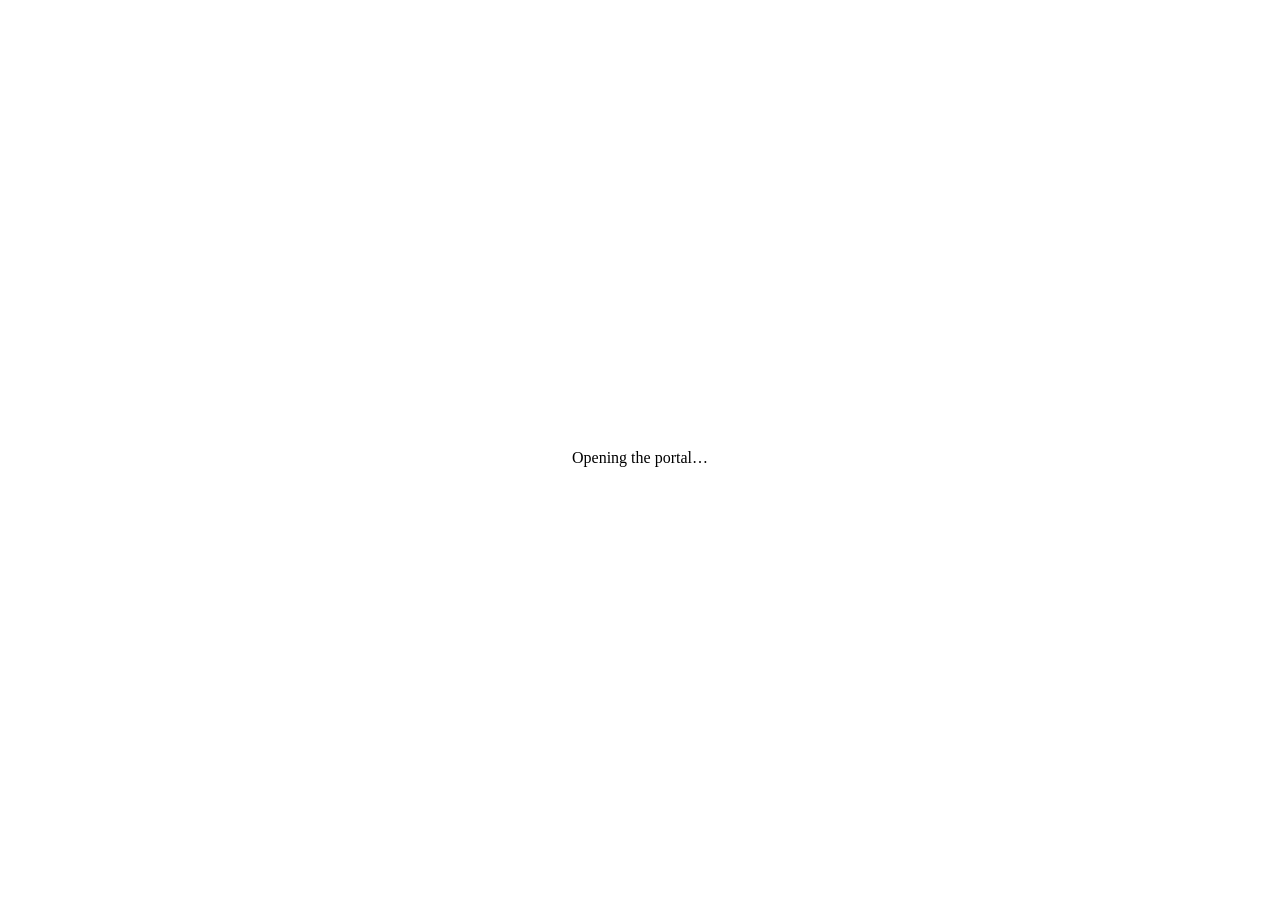
==== commit e659aaf7: "Add files via upload" ====
--- a/index.html
+++ b/index.html
@@ -2,1568 +2,20 @@
 <html lang="en">
 <head>
 <meta charset="UTF-8">
-<meta name="viewport" content="width=device-width, initial-scale=1.0">
-<title>Attendance Record Data</title>
-
-<style>
-*{
-    margin:0;
-    padding:0;
-    box-sizing:border-box;
-    font-family:'Segoe UI',sans-serif;
-}
-
-html{
-    height:100%;
-    background:#d7b8ff;
-}
-
-body{
-    min-height:100vh;
-    display:flex;
-    flex-direction:column;
-    justify-content:center;
-    align-items:center;
-    background: linear-gradient(135deg, #d7b8ff, #d8f8d8, #fff0c4);
-    background-size: 200% 200%;
-    animation: gradientMove 15s ease infinite;
-    padding:20px;
-    overscroll-behavior-y: none;
-}
-
-@keyframes gradientMove {
-    0% { background-position: 0% 50%; }
-    50% { background-position: 100% 50%; }
-    100% { background-position: 0% 50%; }
-}
-
-.container{
-    width:100%;
-    max-width:1100px;
-    background:rgba(255,255,255,0.22);
-    backdrop-filter:blur(10px);
-    -webkit-backdrop-filter:blur(10px);
-    border:1px solid rgba(255,255,255,0.3);
-    border-radius:12px;
-    padding:30px;
-    box-shadow:0 15px 35px rgba(0,0,0,0.1);
-    transform:translateZ(0);
-}
-
-.title{
-    text-align:center;
-    font-size:3rem;
-    font-weight:700;
-    margin-bottom:30px;
-    color:#13004a;
-}
-
-.date-section{
-    display:grid;
-    grid-template-columns:1fr 1fr;
-    gap:20px;
-    margin-bottom:25px;
-}
-
-.card{
-    background: rgba(255, 255, 255, 0.62);
-    border-radius: 10px;
-    padding: 25px;
-    border: 1px solid rgba(255, 255, 255, 0.4);
-    box-shadow: 0 12px 30px rgba(0,0,0,0.05);
-    position: relative;
-    transition: transform 0.2s ease;
-}
-
-.label-container {
-    display: flex;
-    justify-content: space-between;
-    align-items: center;
-    margin-bottom: 15px;
-}
-
-.label{
-    font-size:22px;
-    font-weight:700;
-    color:#0f0433;
-}
-
-.quick-btn {
-    background: #6a1b9a;
-    color: white;
-    border: none;
-    padding: 6px 12px;
-    border-radius: 8px;
-    font-size: 13px;
-    font-weight: 600;
-    cursor: pointer;
-    transition: all 0.2s ease;
-}
-
-.quick-btn:hover {
-    background: #4a148c;
-    transform: translateY(-1px);
-}
-
-.quick-btn:active, .submit-btn:active {
-    transform: scale(0.95);
-}
-
-.current-date{
-    font-size:clamp(24px, 7vw, 45px);
-    font-weight:700;
-    color:#13004a;
-    padding: 10px 0;
-    white-space:nowrap;
-    overflow:hidden;
-    text-overflow:ellipsis;
-}
-
-.date-picker-box {
-    width: 100%;
-    background: rgba(255, 255, 255, 0.7);
-    border: 1px solid rgba(255, 255, 255, 0.8);
-    border-radius: 8px;
-    padding: 18px 22px;
-    display: flex;
-    flex-wrap: nowrap;
-    justify-content: space-between;
-    align-items: center;
-    cursor: pointer;
-    transition: all 0.25s cubic-bezier(0.4, 0, 0.2, 1);
-    box-shadow: 0 4px 12px rgba(0, 0, 0, 0.02);
-}
-
-.date-picker-box:hover {
-    background: rgba(255, 255, 255, 0.95);
-    border-color: var(--date-color, #0097a7);
-    box-shadow: 0 6px 16px rgba(0, 151, 167, 0.15);
-}
-
-.date-picker-box:hover .badge-icon {
-    background: var(--date-hover, #0097a7) !important;
-    color: #ffffff !important;
-    transform: scale(1.08) rotate(5deg);
-}
-
-.date-picker-box:active {
-    transform: scale(0.97);
-    background: rgba(255, 255, 255, 0.4);
-}
-
-.time-grid{
-    display:grid;
-    grid-template-columns:1fr 1fr;
-    gap:25px;
-}
-
-.status-dropdown {
-    width: 100%;
-    background: rgba(255, 255, 255, 0.7);
-    border: 1px solid rgba(255, 255, 255, 0.8);
-    border-radius: 8px;
-    padding: 14px 18px;
-    font-size: 16px;
-    font-weight: 700;
-    color: #333333;
-    cursor: pointer;
-    appearance: none;
-    -webkit-appearance: none;
-    -moz-appearance: none;
-    background-image: url("data:image/svg+xml;charset=UTF-8,%3Csvg xmlns='http://www.w3.org/2000/svg' viewBox='0 0 24 24' fill='none' stroke='%23333333' stroke-width='2.5' stroke-linecap='round' stroke-linejoin='round'%3E%3Cpolyline points='6 9 12 15 18 9'%3E%3C/polyline%3E%3C/svg%3E");
-    background-repeat: no-repeat;
-    background-position: right 16px center;
-    background-size: 18px;
-    transition: all 0.25s cubic-bezier(0.4, 0, 0.2, 1);
-}
-
-.status-dropdown:hover {
-    background-color: rgba(255, 255, 255, 0.95);
-}
-
-.text-input, .remarks-input {
-    width: 100%;
-    background: rgba(255, 255, 255, 0.7);
-    border: 1px solid rgba(255, 255, 255, 0.8);
-    border-radius: 8px;
-    padding: 14px 18px;
-    font-size: 16px;
-    font-weight: 600;
-    color: #333333;
-    font-family: inherit;
-    transition: all 0.25s cubic-bezier(0.4, 0, 0.2, 1);
-}
-
-.text-input:focus, .remarks-input:focus {
-    outline: none;
-    background: rgba(255, 255, 255, 0.95);
-    border-color: #6a1b9a;
-    box-shadow: 0 4px 12px rgba(106, 27, 154, 0.15);
-}
-
-.remarks-input {
-    resize: vertical;
-    min-height: 60px;
-}
-
-.employee-grid {
-    display: grid;
-    grid-template-columns: 1fr 1fr;
-    gap: 20px;
-}
-
-.submit-btn:disabled {
-    opacity: 0.6;
-    cursor: not-allowed;
-    transform: none !important;
-}
-
-.submit-status-msg {
-    text-align: center;
-    margin-top: 14px;
-    font-weight: 700;
-    font-size: 15px;
-    min-height: 20px;
-}
-.submit-status-msg.success { color: #1b5e20; }
-.submit-status-msg.error { color: #b71c1c; }
-
-.top-nav {
-    width: 100%;
-    max-width: 1100px;
-    margin: 0 auto 18px;
-    display: flex;
-    justify-content: center;
-    gap: 12px;
-    flex-wrap: wrap;
-}
-.top-nav a {
-    text-decoration: none;
-    padding: 10px 22px;
-    border-radius: 8px;
-    font-weight: 700;
-    font-size: 15px;
-    color: #13004a;
-    background: rgba(255,255,255,0.5);
-    border: 1px solid rgba(255,255,255,0.6);
-    transition: all 0.2s ease;
-}
-.top-nav a.active, .top-nav a:hover {
-    background: #13004a;
-    color: #fff;
-}
-
-.user-badge{
-    text-align:center;
-    max-width:1100px;
-    margin:0 auto 14px;
-    font-size:13px;
-    font-weight:700;
-    color:#13004a;
-}
-.logout-btn{
-    margin-left:10px;
-    background:#b71c1c;
-    color:#fff;
-    border:none;
-    padding:5px 14px;
-    border-radius:8px;
-    font-weight:700;
-    font-size:12px;
-    cursor:pointer;
-}
-.logout-btn:hover{ background:#8e1515; }
-
-@media(max-width:768px){
-    .employee-grid { grid-template-columns: 1fr; }
-}
-
-.status-dropdown.status-Present   { background-color: #2e7d32; color:#fff; }
-.status-dropdown.status-Absent    { background-color: #d32f2f; color:#fff; }
-.status-dropdown.status-Leave     { background-color: #ef6c00; color:#fff; }
-.status-dropdown.status-Half-Day  { background-color: #0080ff; color:#fff; }
-.status-dropdown.status-Holiday   { background-color: #6a1b9a; color:#fff; }
-.status-dropdown.status-Week-off  { background-color: #0097a7; color:#fff; }
-
-.premium-time-display {
-    background: rgba(255, 255, 255, 0.5);
-    border: 1px solid rgba(255, 255, 255, 0.6);
-    border-radius: 10px;
-    padding: 22px;
-    margin-bottom: 18px;
-    display: flex;
-    justify-content: space-between;
-    align-items: center;
-    position: relative;
-}
-
-.time-text-block {
-    min-width: 0;
-    flex: 1;
-}
-
-.time-text-block small {
-    display: block;
-    font-size: 16px;
-    font-weight: 600;
-    color: #555e70;
-    margin-bottom: 6px;
-    white-space: nowrap;
-}
-
-.live-time-val {
-    font-family: 'Calibri', 'Segoe UI', sans-serif !important;
-    font-size: clamp(22px, 6vw, 38px);
-    font-weight: 800;
-    color: #0f1829;
-    white-space: nowrap;
-}
-
-.live-clock-seconds {
-    font-family: 'Calibri', 'Segoe UI', sans-serif !important;
-    font-weight: 800 !important; 
-    font-size: clamp(22px, 6vw, 38px) !important;
-    color: #0f1829;
-    margin-left: 2px;
-}
-
-.cool-selector-input {
-    width: 100%;
-    background: rgba(255, 255, 255, 0.7);
-    border: 1px solid rgba(255, 255, 255, 0.8);
-    border-radius: 8px;
-    padding: 18px 22px;
-    display: flex;
-    flex-wrap: nowrap;
-    justify-content: space-between;
-    align-items: center;
-    cursor: pointer;
-    transition: all 0.25s cubic-bezier(0.4, 0, 0.2, 1);
-}
-
-.glow-purple .cool-selector-input:hover {
-    background: rgba(255, 255, 255, 0.95);
-    border-color: var(--in-color, #6a1b9a);
-    box-shadow: 0 6px 16px rgba(106, 27, 154, 0.15);
-}
-
-.glow-purple .cool-selector-input:hover .badge-icon {
-    background: var(--in-hover, #6a1b9a) !important;
-    color: #ffffff !important;
-    transform: scale(1.08) rotate(5deg);
-}
-
-.glow-yellow .cool-selector-input:hover {
-    background: rgba(255, 255, 255, 0.95);
-    border-color: var(--out-color, #b37400);
-    box-shadow: 0 6px 16px rgba(245, 190, 60, 0.15);
-}
-
-.glow-yellow .cool-selector-input:hover .badge-icon {
-    background: var(--out-hover, #b37400) !important;
-    color: #ffffff !important;
-    transform: scale(1.08) rotate(5deg);
-}
-
-.cool-selector-input:active {
-    transform: scale(0.97);
-    background: rgba(255, 255, 255, 0.4);
-}
-
-.selector-left-side {
-    display: flex;
-    align-items: center;
-    gap: 14px;
-    font-size: 18px;
-    font-weight: 700;
-    color: #111a2e;
-    min-width: 0;
-    flex: 1;
-}
-
-.selector-left-side span {
-    white-space: nowrap;
-    overflow: hidden;
-    text-overflow: ellipsis;
-}
-
-.badge-icon {
-    flex-shrink: 0;
-}
-
-.input-mirror-val {
-    font-family: 'Calibri', 'Segoe UI', sans-serif !important;
-    font-size: 20px;
-    font-weight: 700;
-    color: #333333;
-    transition: transform 0.2s ease;
-    flex-shrink: 0;
-}
-
-.cool-selector-input:hover .input-mirror-val,
-.date-picker-box:hover .input-mirror-val {
-    transform: translateX(3px);
-}
-
-.glow-purple {
-    box-shadow: 0 15px 35px rgba(162, 100, 245, 0.18), 0 5px 15px rgba(0, 0, 0, 0.03);
-}
-
-.glow-yellow {
-    box-shadow: 0 15px 35px rgba(245, 190, 60, 0.18), 0 5px 15px rgba(0, 0, 0, 0.03);
-}
-
-.badge-icon {
-    width: 38px;
-    height: 38px;
-    border-radius: 8px;
-    display: flex;
-    justify-content: center;
-    align-items: center;
-    transition: all 0.25s cubic-bezier(0.4, 0, 0.2, 1);
-}
-
-#dateBadge { background: var(--date-bg); color: var(--date-color); }
-#inBadge { background: var(--in-bg); color: var(--in-color); }
-#outBadge { background: var(--out-bg); color: var(--out-color); }
-
-.history-indicator {
-    display: flex;
-    justify-content: center;
-    align-items: center;
-    width: 44px;
-    height: 44px;
-    cursor: pointer;
-    transition: transform 0.4s ease, box-shadow 0.2s ease;
-}
-.history-indicator:hover {
-    box-shadow: 0 4px 14px rgba(0,0,0,0.12);
-}
-.history-indicator:active {
-    transform: scale(0.9);
-}
-.history-indicator.dashed-loop {
-    border: 2px dashed #4b5563;
-    border-radius: 50%;
-    color: #4b5563;
-}
-.history-indicator.solid-glow-loop {
-    background: #fff6d1;
-    border-radius: 50%;
-    color: #b37400;
-    box-shadow: 0 4px 12px rgba(245, 190, 60, 0.3);
-}
-
-.submit-btn{
-    display:block;
-    margin:35px auto 0;
-    padding:15px 90px;
-    font-size:32px;
-    font-weight:700;
-    border-radius:8px;
-    border:none;
-    background:#13004a;
-    color:white;
-    cursor:pointer;
-    transition:.3s;
-    box-shadow: 0 8px 20px rgba(19, 0, 74, 0.2);
-}
-
-.submit-btn:hover{
-    transform:translateY(-3px);
-    background: #220373;
-    box-shadow: 0 12px 25px rgba(19, 0, 74, 0.3);
-}
-
-.custom-time-modal, .custom-date-modal {
-    display: none;
-    position: fixed;
-    top: 0; left: 0; width: 100%; height: 100%;
-    background: rgba(0,0,0,0.4);
-    z-index: 1000;
-    justify-content: center;
-    align-items: center;
-    user-select: none;
-}
-
-.modal-content {
-    background: #f1f1f1;
-    border-radius: 12px;
-    padding: 30px;
-    width: min(350px, 92vw);
-    box-shadow: 0 15px 30px rgba(0,0,0,0.2);
-    text-align: center;
-}
-
-.calendar-header {
-    display: flex;
-    justify-content: space-between;
-    align-items: center;
-    margin-bottom: 20px;
-}
-
-.calendar-nav-title {
-    font-size: 22px;
-    font-weight: 700;
-    color: #13004a;
-    cursor: pointer;
-}
-
-.nav-arrow-btn {
-    background: transparent;
-    border: none;
-    font-size: 20px;
-    font-weight: 700;
-    color: #6a1b9a;
-    cursor: pointer;
-    padding: 0 10px;
-}
-
-.calendar-view-body {
-    min-height: 220px;
-    transition: opacity 0.2s ease-in-out, transform 0.2s ease-in-out;
-}
-
-.view-fade-out {
-    opacity: 0;
-    transform: scale(0.96);
-}
-
-.days-grid {
-    display: grid;
-    grid-template-columns: repeat(7, 1fr);
-    gap: 4px;
-}
-
-.weekday-header {
-    font-size: 14px;
-    font-weight: 600;
-    color: #6a1b9a;
-    margin-bottom: 8px;
-}
-
-.calendar-day-cell {
-    height: 36px;
-    line-height: 36px;
-    font-size: 14px;
-    font-weight: 600;
-    color: #3c4043;
-    border-radius: 8px;
-    cursor: pointer;
-}
-
-.calendar-day-cell:hover:not(.empty-cell) {
-    background: #e1bee7;
-}
-
-.calendar-day-cell.selected-day {
-    background: #6a1b9a !important;
-    color: #ffffff !important;
-}
-
-.calendar-day-cell.today-cell {
-    border: 2px solid #6a1b9a;
-}
-
-.empty-cell { cursor: default; }
-
-.months-years-grid {
-    display: grid;
-    grid-template-columns: repeat(3, 1fr);
-    gap: 12px;
-}
-
-.grid-selection-box {
-    height: 48px;
-    line-height: 48px;
-    font-size: 15px;
-    font-weight: 600;
-    color: #3c4043;
-    border-radius: 8px;
-    cursor: pointer;
-}
-
-.grid-selection-box:hover { background: #e1bee7; }
-.grid-selection-box.active-selection {
-    background: #0080ff !important;
-    color: #ffffff !important;
-}
-
-.time-header-input {
-    display: flex;
-    justify-content: center;
-    align-items: center;
-    gap: 10px;
-    margin-bottom: 25px;
-}
-
-.time-box {
-    font-family: 'Calibri', 'Segoe UI', sans-serif !important;
-    font-size: 42px;
-    font-weight: 700;
-    color: #1d2226;
-    background: transparent;
-    border: none;
-    width: 65px;
-    text-align: center;
-}
-
-.time-box.active-field {
-    color: #6a1b9a;
-    background: #e1bee7;
-    border-radius: 8px;
-}
-
-.colon-divider {
-    font-family: 'Calibri', 'Segoe UI', sans-serif !important;
-    font-size: 42px;
-    font-weight: 700;
-    color: #1d2226;
-}
-
-.ampm-toggle {
-    display: flex;
-    background: #e0e0e0;
-    border-radius: 8px;
-    overflow: hidden;
-}
-
-.ampm-btn {
-    font-family: 'Calibri', 'Segoe UI', sans-serif !important;
-    border: none;
-    padding: 10px 14px;
-    font-size: 16px;
-    font-weight: 600;
-    cursor: pointer;
-    background: transparent;
-    color: #616161;
-}
-
-.ampm-btn.active {
-    background: #ffffff;
-    color: #1d2226;
-}
-
-.clock-dial-container {
-    position: relative;
-    width: 250px;
-    height: 250px;
-    max-width: 100%;
-    aspect-ratio: 1 / 1;
-    background: #f9f9f9;
-    border-radius: 50%;
-    margin: 0 auto 25px;
-    touch-action: none;
-    cursor: grab;
-}
-
-.clock-dial-container:active {
-    cursor: grabbing;
-}
-
-.clock-number {
-    font-family: 'Calibri', 'Segoe UI', sans-serif !important;
-    position: absolute;
-    width: 36px;
-    height: 36px;
-    line-height: 36px;
-    text-align: center;
-    font-size: 18px;
-    font-weight: 700;
-    color: #5f6368;
-    cursor: pointer;
-    z-index: 5;
-}
-
-.clock-number.selected-text { color: #ffffff !important; }
-
-@keyframes pointerHueShift {
-    0%   { filter: hue-rotate(0deg); }
-    100% { filter: hue-rotate(360deg); }
-}
-
-.clock-pointer-line {
-    position: absolute;
-    bottom: 50%; left: calc(50% - 1px);
-    width: 2px; height: 93px;
-    background: #6a1b9a;
-    transform-origin: bottom center;
-    z-index: 2;
-    pointer-events: none;
-    animation: pointerHueShift 10s linear infinite;
-}
-
-.clock-pointer-line::after {
-    content: '';
-    position: absolute;
-    top: -21px; left: -20px;
-    width: 42px; height: 42px;
-    border-radius: 50%;
-    background: rgba(106, 27, 154, 0.4);
-    border: 2px solid #6a1b9a;
-    box-sizing: border-box;
-}
-
-.clock-center-dot {
-    position: absolute;
-    top: 50%; left: 50%;
-    width: 8px; height: 8px;
-    background: #6a1b9a;
-    border-radius: 50%;
-    transform: translate(-50%, -50%);
-    z-index: 3;
-}
-
-.modal-actions {
-    display: flex;
-    justify-content: flex-end;
-    gap: 20px;
-}
-
-.action-btn {
-    background: transparent;
-    border: none;
-    font-size: 16px;
-    font-weight: 700;
-    color: #6a1b9a;
-    cursor: pointer;
-}
-
-.current-date,
-.live-time-val,
-#dateTextContent,
-#inTimeLabel,
-#outTimeLabel {
-    transition: font-size 0.3s ease, opacity 0.3s ease, color 0.3s ease;
-}
-
-.value-emphasized {
-    font-size: clamp(18px, 5vw, 30px) !important;
-    font-weight: 800 !important;
-    color: #13004a !important;
-    white-space: nowrap;
-}
-
-.value-minimized {
-    font-size: 20px !important;
-    opacity: 0.6;
-}
-
-.value-minimized .live-clock-seconds {
-    font-size: 20px !important;
-}
-
-@media(max-width:768px){
-    .date-section, .time-grid { grid-template-columns:1fr; }
-    .title { font-size:2.2rem; }
-    .container{ backdrop-filter:blur(6px); -webkit-backdrop-filter:blur(6px); }
-    body{ animation-duration:35s; }
-}
-</style>
+<meta name="viewport" content="width=device-width, initial-scale=1">
+<title>OmNettwear HRMS</title>
+<link rel="stylesheet" href="assets/app.css">
 </head>
-
 <body>
-
-<script src="auth.js"></script>
+<div style="min-height:100vh;display:grid;place-items:center;font-family:var(--font);color:var(--text-3)">
+  Opening the portal&hellip;
+</div>
+<script src="assets/app.js"></script>
 <script>
-    const hrmsSession = hrmsRequireAuth(false);
+/* The old index.html was the attendance form. That now lives at
+   attendance.html, so this file just points people the right way. */
+const s = getSession();
+location.replace(s && s.employeeId ? 'dashboard.html' : 'login.html');
 </script>
-
-<div class="top-nav">
-    <a href="index.html" class="active">📝 Attendance Entry</a>
-    <a href="history.html">📊 Attendance History</a>
-    <a href="dashboard.html">🏠 Dashboard</a>
-    <a href="profile.html">扰 Profile</a>
-    <a href="admin.html" class="admin-only">🛡️ Admin Panel</a>
-</div>
-<div id="userBadge" class="user-badge"></div>
-
-<div class="container">
-
-    <h1 class="title">Attendance Record Data</h1>
-
-    <div class="card" style="margin-bottom:25px;">
-        <div class="label-container">
-            <div class="label">🧑‍💼 Employee Details</div>
-        </div>
-        <div class="employee-grid">
-            <input type="text" id="employeeId" class="text-input" placeholder="Employee ID (e.g. EMP001)">
-            <input type="text" id="employeeName" class="text-input" placeholder="Employee Name">
-        </div>
-    </div>
-
-    <div class="date-section">
-        <div class="card">
-            <div class="label-container">
-                <div class="label">📅 Current Date</div>
-            </div>
-            <div id="currentDate" class="current-date"></div>
-        </div>
-
-        <div class="card">
-            <div class="label-container">
-                <div class="label">Choose Date</div>
-                <div style="display:flex; align-items:center; gap:10px;">
-                    <button type="button" class="quick-btn" onclick="setTodayDateDirect()">Use Today</button>
-                    <div class="history-indicator dashed-loop" style="width:32px;height:32px;" onclick="resetDate(this)" title="Reset selected date">
-                        <svg width="16" height="16" viewBox="0 0 24 24" fill="none" stroke="currentColor" stroke-width="2.5" stroke-linecap="round" stroke-linejoin="round"><path d="M21.5 2v6h-6M21.34 15.57a10 10 0 1 1-.57-8.38l5.67-5.67"/></svg>
-                    </div>
-                </div>
-            </div>
-            <div id="attendanceDateBtn" class="date-picker-box" onclick="openCustomCalendar()">
-                <div class="selector-left-side">
-                    <div id="dateBadge" class="badge-icon">
-                        <svg width="20" height="20" viewBox="0 0 24 24" fill="none" stroke="currentColor" stroke-width="2.5" stroke-linecap="round" stroke-linejoin="round"><rect x="3" y="4" width="18" height="18" rx="2" ry="2"/><line x1="16" y1="2" x2="16" y2="6"/><line x1="8" y1="2" x2="8" y2="6"/><line x1="3" y1="10" x2="21" y2="10"/></svg>
-                    </div>
-                    <span id="dateTextContent">Select Date</span>
-                </div>
-                <span class="input-mirror-val">&gt;</span>
-            </div>
-        </div>
-    </div>
-
-    <div class="card" style="margin-bottom:25px;">
-        <div class="label-container">
-            <div class="label">📌 Attendance Status</div>
-        </div>
-        <select id="statusDropdown" class="status-dropdown" onchange="selectStatus(this)">
-            <option value="" disabled selected>Select Status</option>
-            <option value="Present">Present</option>
-            <option value="Absent">Absent</option>
-            <option value="Leave">Leave</option>
-            <option value="Half-Day">Half-Day</option>
-            <option value="Holiday">Holiday</option>
-            <option value="Week/off">Week/off</option>
-        </select>
-    </div>
-
-    <div class="time-grid">
-        <div class="card glow-purple">
-            <div class="label-container">
-                <div class="label">Company In Time</div>
-                <button type="button" class="quick-btn" onclick="setCurrentTime('inTime')">Use Current</button>
-            </div>
-            
-            <div class="premium-time-display">
-                <div class="time-text-block">
-                    <small>Current Time</small>
-                    <div id="liveTime1" class="live-time-val"></div>
-                </div>
-                <div class="history-indicator dashed-loop" onclick="resetTime('inTime', this)" title="Reset selected time">
-                    <svg width="22" height="22" viewBox="0 0 24 24" fill="none" stroke="currentColor" stroke-width="2.5" stroke-linecap="round" stroke-linejoin="round"><path d="M21.5 2v6h-6M21.34 15.57a10 10 0 1 1-.57-8.38l5.67-5.67"/></svg>
-                </div>
-            </div>
-            
-            <div class="cool-selector-input" onclick="openTimePicker('inTime')">
-                <div class="selector-left-side">
-                    <div id="inBadge" class="badge-icon">
-                        <svg width="20" height="20" viewBox="0 0 24 24" fill="none" stroke="currentColor" stroke-width="2.5" stroke-linecap="round" stroke-linejoin="round"><circle cx="12" cy="12" r="10"/><polyline points="12 6 12 12 16 14"/></svg>
-                    </div>
-                    <span id="inTimeLabel">Choose Time</span>
-                </div>
-                <span class="input-mirror-val">&gt;</span>
-            </div>
-        </div>
-
-        <div class="card glow-yellow">
-            <div class="label-container">
-                <div class="label">Company Out Time</div>
-                <button type="button" class="quick-btn" onclick="setCurrentTime('outTime')">Use Current</button>
-            </div>
-            
-            <div class="premium-time-display">
-                <div class="time-text-block">
-                    <small>Current Time</small>
-                    <div id="liveTime2" class="live-time-val"></div>
-                </div>
-                <div class="history-indicator solid-glow-loop" onclick="resetTime('outTime', this)" title="Reset selected time">
-                    <svg width="22" height="22" viewBox="0 0 24 24" fill="none" stroke="currentColor" stroke-width="2.5" stroke-linecap="round" stroke-linejoin="round"><path d="M21.5 2v6h-6M21.34 15.57a10 10 0 1 1-.57-8.38l5.67-5.67"/></svg>
-                </div>
-            </div>
-            
-            <div class="cool-selector-input" onclick="openTimePicker('outTime')">
-                <div class="selector-left-side">
-                    <div id="outBadge" class="badge-icon">
-                        <svg width="20" height="20" viewBox="0 0 24 24" fill="none" stroke="currentColor" stroke-width="2.5" stroke-linecap="round" stroke-linejoin="round"><circle cx="12" cy="12" r="10"/><polyline points="12 6 12 12 16 14"/></svg>
-                    </div>
-                    <span id="outTimeLabel">Choose Time</span>
-                </div>
-                <span class="input-mirror-val">&gt;</span>
-            </div>
-        </div>
-    </div>
-
-    <div class="card" style="margin-bottom:0;">
-        <div class="label-container">
-            <div class="label">📝 Remarks</div>
-        </div>
-        <textarea id="remarksInput" class="remarks-input" placeholder="Optional remarks..."></textarea>
-    </div>
-
-    <button class="submit-btn" id="submitBtn" onclick="submitAttendance()">Submit</button>
-    <div id="submitStatusMsg" class="submit-status-msg"></div>
-
-</div>
-
-<div id="calendarModal" class="custom-date-modal">
-    <div class="modal-content">
-        <div class="calendar-header">
-            <button type="button" class="nav-arrow-btn" onclick="handleCalendarNav(-1)">&lt;</button>
-            <div id="calendarNavTitle" class="calendar-nav-title" onclick="stepUpCalendarView()">June 2026</div>
-            <button type="button" class="nav-arrow-btn" onclick="handleCalendarNav(1)">&gt;</button>
-        </div>
-        <div id="calendarViewBody" class="calendar-view-body"></div>
-        <div class="modal-actions" style="margin-top: 20px;">
-            <button type="button" class="action-btn" onclick="closeCustomCalendar()">Cancel</button>
-        </div>
-    </div>
-</div>
-
-<div id="timeModal" class="custom-time-modal">
-    <div class="modal-content">
-        <div class="time-header-input">
-            <input type="text" id="modalHr" class="time-box active-field" value="04" inputmode="numeric" maxlength="2"
-                   onclick="switchMode('hours')" onfocus="switchMode('hours'); this.select();"
-                   oninput="handleHourInput(this)" onblur="finalizeHourInput(this)"
-                   onkeydown="if(event.key==='Enter'){this.blur();}">
-            <span class="colon-divider">:</span>
-            <input type="text" id="modalMin" class="time-box" value="00" inputmode="numeric" maxlength="2"
-                   onclick="switchMode('minutes')" onfocus="switchMode('minutes'); this.select();"
-                   oninput="handleMinuteInput(this)" onblur="finalizeMinuteInput(this)"
-                   onkeydown="if(event.key==='Enter'){this.blur();}">
-            <div class="ampm-toggle">
-                <button type="button" id="btnAM" class="ampm-btn" onclick="setAMPM('AM')">AM</button>
-                <button type="button" id="btnPM" class="ampm-btn active" onclick="setAMPM('PM')">PM</button>
-            </div>
-        </div>
-        <div class="clock-dial-container" id="clockDial">
-            <div class="clock-center-dot"></div>
-            <div class="clock-pointer-line" id="clockPointer"></div>
-        </div>
-        <div class="modal-actions">
-            <button type="button" class="action-btn" onclick="closeTimePicker()">Cancel</button>
-            <button type="button" class="action-btn" onclick="saveTimePicker()">OK</button>
-        </div>
-    </div>
-</div>
-
-<script>
-let globalInTimeVal = "";
-let globalOutTimeVal = "";
-let selectedStatus = "";
-let activeTargetInputId = '';
-let currentMode = 'hours'; 
-let selectedHour = 4;
-let selectedMinute = 0;
-let selectedAMPM = 'PM';
-
-let currentCalView = 'days'; 
-let calSelectedDate = null; 
-let calViewerDate = new Date();  
-
-const monthNames = ["January", "February", "March", "April", "May", "June", "July", "August", "September", "October", "November", "December"];
-const monthShorts = ["Jan", "Feb", "Mar", "Apr", "May", "Jun", "Jul", "Aug", "Sep", "Oct", "Nov", "Dec"];
-
-const premiumColors = [
-    { bg: "#ffe3e3", text: "#ff4d4d", hover: "#ff3333" },
-    { bg: "#e3f2fd", text: "#0080ff", hover: "#0066cc" },
-    { bg: "#e8f5e9", text: "#2e7d32", hover: "#1b5e20" },
-    { bg: "#fff3e0", text: "#ef6c00", hover: "#e65100" },
-    { bg: "#e0f7fa", text: "#0097a7", hover: "#006064" },
-    { bg: "#fffde7", text: "#f5b041", hover: "#f39c12" }
-];
-
-function randomizeInterfaceColors() {
-    const root = document.documentElement;
-    let shuffled = [...premiumColors].sort(() => 0.5 - Math.random());
-    
-    root.style.setProperty('--date-bg', shuffled[0].bg);
-    root.style.setProperty('--date-color', shuffled[0].text);
-    root.style.setProperty('--date-hover', shuffled[0].hover);
-    
-    root.style.setProperty('--in-bg', shuffled[1].bg);
-    root.style.setProperty('--in-color', shuffled[1].text);
-    root.style.setProperty('--in-hover', shuffled[1].hover);
-    
-    root.style.setProperty('--out-bg', shuffled[2].bg);
-    root.style.setProperty('--out-color', shuffled[2].text);
-    root.style.setProperty('--out-hover', shuffled[2].hover);
-}
-
-function showDate(){
-    const today = new Date();
-    const options = { year:'numeric', month:'short', day:'numeric' };
-    document.getElementById('currentDate').innerHTML = today.toLocaleDateString('en-US',options);
-}
-
-function updateClock(){
-    const now = new Date();
-    let hours = now.getHours();
-    const minutes = String(now.getMinutes()).padStart(2, '0');
-    const seconds = String(now.getSeconds()).padStart(2, '0');
-    const ampm = hours >= 12 ? 'PM' : 'AM';
-    
-    hours = hours % 12;
-    hours = hours ? hours : 12; 
-    const hoursStr = String(hours).padStart(2, '0');
-    
-    const timeHTML = `${hoursStr}:${minutes}<span class="live-clock-seconds">:${seconds}</span> ${ampm}`;
-    
-    document.getElementById('liveTime1').innerHTML = timeHTML;
-    document.getElementById('liveTime2').innerHTML = timeHTML;
-}
-
-showDate();
-updateClock();
-randomizeInterfaceColors();
-attachDialEvents();
-setInterval(updateClock,1000);
-
-function resetTime(inputId, iconEl){
-    if(iconEl){
-        iconEl.style.transform = 'rotate(-360deg)';
-        setTimeout(() => { iconEl.style.transform = ''; }, 400);
-    }
-    if(inputId === 'inTime'){
-        globalInTimeVal = "";
-        const label = document.getElementById('inTimeLabel');
-        label.innerText = 'Choose Time';
-        label.classList.remove('value-emphasized');
-        document.getElementById('liveTime1').classList.remove('value-minimized');
-    } else {
-        globalOutTimeVal = "";
-        const label = document.getElementById('outTimeLabel');
-        label.innerText = 'Choose Time';
-        label.classList.remove('value-emphasized');
-        document.getElementById('liveTime2').classList.remove('value-minimized');
-    }
-}
-
-function markTimeSelected(inputId, formattedTime) {
-    if(inputId === 'inTime') {
-        const label = document.getElementById('inTimeLabel');
-        label.innerText = formattedTime;
-        label.classList.add('value-emphasized');
-        document.getElementById('liveTime1').classList.add('value-minimized');
-    } else {
-        const label = document.getElementById('outTimeLabel');
-        label.innerText = formattedTime;
-        label.classList.add('value-emphasized');
-        document.getElementById('liveTime2').classList.add('value-minimized');
-    }
-}
-
-function markDateSelected(dateStr) {
-    const dateLabel = document.getElementById('dateTextContent');
-    dateLabel.innerText = dateStr;
-    dateLabel.classList.add('value-emphasized');
-    document.getElementById('currentDate').classList.add('value-minimized');
-}
-
-function resetDate(iconEl) {
-    if (iconEl) {
-        iconEl.style.transform = 'rotate(-360deg)';
-        setTimeout(() => { iconEl.style.transform = ''; }, 400);
-    }
-    const dateLabel = document.getElementById('dateTextContent');
-    dateLabel.innerText = 'Select Date';
-    dateLabel.classList.remove('value-emphasized');
-    document.getElementById('currentDate').classList.remove('value-minimized');
-    calSelectedDate = null;
-}
-
-function openCustomCalendar() {
-    const existingVal = document.getElementById('dateTextContent').innerText;
-    if(existingVal && existingVal !== "Select Date") {
-        const parts = existingVal.split('-');
-        calSelectedDate = new Date(parts[2], parts[1] - 1, parts[0]);
-    } else {
-        calSelectedDate = null;
-    }
-    calViewerDate = new Date();
-    currentCalView = 'days';
-    document.getElementById('calendarModal').style.display = 'flex';
-    renderCalendarWindow();
-}
-
-function closeCustomCalendar() {
-    document.getElementById('calendarModal').style.display = 'none';
-}
-
-function triggerFadeTransition(renderCallback) {
-    const body = document.getElementById('calendarViewBody');
-    body.classList.add('view-fade-out');
-    setTimeout(() => {
-        renderCallback();
-        body.classList.remove('view-fade-out');
-    }, 150);
-}
-
-function stepUpCalendarView() {
-    if(currentCalView === 'days') {
-        triggerFadeTransition(() => { currentCalView = 'months'; renderCalendarWindow(); });
-    } else if(currentCalView === 'months') {
-        triggerFadeTransition(() => { currentCalView = 'years'; renderCalendarWindow(); });
-    }
-}
-
-function handleCalendarNav(direction) {
-    triggerFadeTransition(() => {
-        if(currentCalView === 'days') { calViewerDate.setMonth(calViewerDate.getMonth() + direction); }
-        else if(currentCalView === 'months') { calViewerDate.setFullYear(calViewerDate.getFullYear() + direction); }
-        else if(currentCalView === 'years') { calViewerDate.setFullYear(calViewerDate.getFullYear() + (direction * 12)); }
-        renderCalendarWindow();
-    });
-}
-
-function renderCalendarWindow() {
-    const titleEl = document.getElementById('calendarNavTitle');
-    const bodyEl = document.getElementById('calendarViewBody');
-    bodyEl.innerHTML = '';
-
-    if (currentCalView === 'days') {
-        titleEl.innerText = `${monthNames[calViewerDate.getMonth()]} ${calViewerDate.getFullYear()}`;
-        const daysContainer = document.createElement('div');
-        daysContainer.classList.add('days-grid');
-        
-        ['Su', 'Mo', 'Tu', 'We', 'Th', 'Fr', 'Sa'].forEach(wd => {
-            const head = document.createElement('div');
-            head.classList.add('weekday-header');
-            head.innerText = wd;
-            daysContainer.appendChild(head);
-        });
-
-        const firstDayIndex = new Date(calViewerDate.getFullYear(), calViewerDate.getMonth(), 1).getDay();
-        const totalDays = new Date(calViewerDate.getFullYear(), calViewerDate.getMonth() + 1, 0).getDate();
-        
-        for(let i=0; i<firstDayIndex; i++) {
-            const emptyCell = document.createElement('div');
-            emptyCell.classList.add('calendar-day-cell', 'empty-cell');
-            daysContainer.appendChild(emptyCell);
-        }
-
-        const today = new Date();
-        for(let day=1; day<=totalDays; day++) {
-            const cell = document.createElement('div');
-            cell.classList.add('calendar-day-cell');
-            cell.innerText = day;
-
-            if(calSelectedDate && day === calSelectedDate.getDate() && calViewerDate.getMonth() === calSelectedDate.getMonth() && calViewerDate.getFullYear() === calSelectedDate.getFullYear()) {
-                cell.classList.add('selected-day');
-            }
-            if(day === today.getDate() && calViewerDate.getMonth() === today.getMonth() && calViewerDate.getFullYear() === today.getFullYear()) {
-                cell.classList.add('today-cell');
-            }
-
-            cell.onclick = () => {
-                const finalDate = new Date(calViewerDate.getFullYear(), calViewerDate.getMonth(), day);
-                const dStr = String(finalDate.getDate()).padStart(2, '0');
-                const mStr = String(finalDate.getMonth() + 1).padStart(2, '0');
-                markDateSelected(`${dStr}-${mStr}-${finalDate.getFullYear()}`);
-                closeCustomCalendar();
-            };
-            daysContainer.appendChild(cell);
-        }
-        bodyEl.appendChild(daysContainer);
-
-    } else if (currentCalView === 'months') {
-        titleEl.innerText = calViewerDate.getFullYear();
-        const gridContainer = document.createElement('div');
-        gridContainer.classList.add('months-years-grid');
-        
-        monthShorts.forEach((mShort, index) => {
-            const box = document.createElement('div');
-            box.classList.add('grid-selection-box');
-            box.innerText = mShort;
-            if(index === calViewerDate.getMonth()) { box.classList.add('active-selection'); }
-
-            box.onclick = () => {
-                triggerFadeTransition(() => {
-                    calViewerDate.setMonth(index);
-                    currentCalView = 'days';
-                    renderCalendarWindow();
-                });
-            };
-            gridContainer.appendChild(box);
-        });
-        bodyEl.appendChild(gridContainer);
-
-    } else if (currentCalView === 'years') {
-        const baseYear = calViewerDate.getFullYear() - 4;
-        titleEl.innerText = `${baseYear} - ${baseYear + 11}`;
-        const gridContainer = document.createElement('div');
-        gridContainer.classList.add('months-years-grid');
-        
-        for(let i=0; i<12; i++) {
-            const targetYear = baseYear + i;
-            const box = document.createElement('div');
-            box.classList.add('grid-selection-box');
-            box.innerText = targetYear;
-            if(targetYear === calViewerDate.getFullYear()) { box.classList.add('active-selection'); }
-
-            box.onclick = () => {
-                triggerFadeTransition(() => {
-                    calViewerDate.setFullYear(targetYear);
-                    currentCalView = 'months';
-                    renderCalendarWindow();
-                });
-            };
-            gridContainer.appendChild(box);
-        }
-        bodyEl.appendChild(gridContainer);
-    }
-}
-
-function setTodayDateDirect() {
-    const today = new Date();
-    const dStr = String(today.getDate()).padStart(2, '0');
-    const mStr = String(today.getMonth() + 1).padStart(2, '0');
-    markDateSelected(`${dStr}-${mStr}-${today.getFullYear()}`);
-}
-
-function setCurrentTime(inputId) {
-    const now = new Date();
-    let hours = now.getHours();
-    const minutes = String(now.getMinutes()).padStart(2, '0');
-    const ampm = hours >= 12 ? 'PM' : 'AM';
-    
-    hours = hours % 12;
-    hours = hours ? hours : 12; 
-    const hoursStr = String(hours).padStart(2, '0');
-    
-    const timeFormatted = `${hoursStr}:${minutes} ${ampm}`;
-    if(inputId === 'inTime') {
-        globalInTimeVal = timeFormatted;
-    } else {
-        globalOutTimeVal = timeFormatted;
-    }
-    markTimeSelected(inputId, timeFormatted);
-}
-
-function openTimePicker(inputId) {
-    activeTargetInputId = inputId;
-    const existingVal = (inputId === 'inTime') ? globalInTimeVal : globalOutTimeVal;
-    
-    if(existingVal) {
-        const parts = existingVal.split(':');
-        selectedHour = parseInt(parts[0]);
-        selectedMinute = parseInt(parts[1].split(' ')[0]);
-        selectedAMPM = parts[1].split(' ')[1];
-    } else {
-        selectedHour = 4;
-        selectedMinute = 0;
-        selectedAMPM = 'PM';
-    }
-    
-    document.getElementById('timeModal').style.display = 'flex';
-    switchMode('hours');
-    setAMPM(selectedAMPM);
-    updateModalDisplay();
-}
-
-function closeTimePicker() {
-    document.getElementById('timeModal').style.display = 'none';
-}
-
-function saveTimePicker() {
-    const hrStr = String(selectedHour).padStart(2, '0');
-    const minStr = String(selectedMinute).padStart(2, '0');
-    const finalSelectedTime = `${hrStr}:${minStr} ${selectedAMPM}`;
-    
-    if(activeTargetInputId === 'inTime') {
-        globalInTimeVal = finalSelectedTime;
-    } else {
-        globalOutTimeVal = finalSelectedTime;
-    }
-    markTimeSelected(activeTargetInputId, finalSelectedTime);
-    closeTimePicker();
-}
-
-function switchMode(mode) {
-    currentMode = mode;
-    if(mode === 'hours') {
-        document.getElementById('modalHr').classList.add('active-field');
-        document.getElementById('modalMin').classList.remove('active-field');
-    } else {
-        document.getElementById('modalHr').classList.remove('active-field');
-        document.getElementById('modalMin').classList.add('active-field');
-    }
-    renderDialNumbers();
-    updatePointer();
-}
-
-function setAMPM(val) {
-    selectedAMPM = val;
-    if(val === 'AM') {
-        document.getElementById('btnAM').classList.add('active');
-        document.getElementById('btnPM').classList.remove('active');
-    } else {
-        document.getElementById('btnAM').classList.remove('active');
-        document.getElementById('btnPM').classList.add('active');
-    }
-}
-
-function updateModalDisplay() {
-    document.getElementById('modalHr').value = String(selectedHour).padStart(2, '0');
-    document.getElementById('modalMin').value = String(selectedMinute).padStart(2, '0');
-}
-
-function handleHourInput(el) {
-    const raw = el.value.replace(/\D/g, '').slice(0, 2);
-    el.value = raw;
-    const n = parseInt(raw, 10);
-    if (!isNaN(n) && n >= 1 && n <= 12) {
-        selectedHour = n;
-        updatePointer();
-    }
-}
-
-function finalizeHourInput(el) {
-    let n = parseInt(el.value, 10);
-    if (isNaN(n) || n < 1) n = 1;
-    if (n > 12) n = 12;
-    selectedHour = n;
-    updateModalDisplay();
-    updatePointer();
-}
-
-function handleMinuteInput(el) {
-    const raw = el.value.replace(/\D/g, '').slice(0, 2);
-    el.value = raw;
-    const n = parseInt(raw, 10);
-    if (!isNaN(n) && n >= 0 && n <= 59) {
-        selectedMinute = n;
-        updatePointer();
-    }
-}
-
-function finalizeMinuteInput(el) {
-    let n = parseInt(el.value, 10);
-    if (isNaN(n)) n = 0;
-    if (n < 0) n = 0;
-    if (n > 59) n = 59;
-    selectedMinute = n;
-    updateModalDisplay();
-    updatePointer();
-}
-
-function renderDialNumbers() {
-    const dial = document.getElementById('clockDial');
-    const elementsToRemove = dial.querySelectorAll('.clock-number');
-    elementsToRemove.forEach(el => el.remove());
-
-    const totalItems = 12;
-    const radius = 93;
-
-    for (let i = 1; i <= totalItems; i++) {
-        const numDiv = document.createElement('div');
-        numDiv.classList.add('clock-number');
-        let displayValue = currentMode === 'hours' ? i : (i === 12 ? '00' : String(i * 5).padStart(2, '0'));
-        numDiv.innerText = displayValue;
-
-        const angle = (i * 30) * (Math.PI / 180);
-        const x = 125 + radius * Math.sin(angle) - 18; 
-        const y = 125 - radius * Math.cos(angle) - 18; 
-
-        numDiv.style.left = `${x}px`;
-        numDiv.style.top = `${y}px`;
-
-        if (currentMode === 'hours' && selectedHour === i) {
-            numDiv.classList.add('selected-text');
-        } else if (currentMode === 'minutes' && ((selectedMinute === 0 && i === 12) || (selectedMinute === i * 5))) {
-            numDiv.classList.add('selected-text');
-        }
-
-        numDiv.onclick = () => {
-            if(currentMode === 'hours') {
-                selectedHour = i;
-                updateModalDisplay();
-                updatePointer();
-                setTimeout(() => switchMode('minutes'), 250);
-            } else {
-                selectedMinute = i === 12 ? 0 : i * 5;
-                updateModalDisplay();
-                updatePointer();
-                renderDialNumbers(); 
-            }
-        };
-        dial.appendChild(numDiv);
-    }
-}
-
-function updatePointer() {
-    let angleRotation;
-    if (currentMode === 'hours') {
-        angleRotation = selectedHour * 30;
-    } else {
-        angleRotation = selectedMinute * 6;
-    }
-    document.getElementById('clockPointer').style.transform = `rotate(${angleRotation}deg)`;
-    
-    const numbers = document.querySelectorAll('.clock-number');
-    numbers.forEach((num, index) => {
-        let i = index + 1;
-        num.classList.remove('selected-text');
-        if (currentMode === 'hours' && selectedHour === i) { num.classList.add('selected-text'); } 
-        else if (currentMode === 'minutes' && ((selectedMinute === 0 && i === 12) || (selectedMinute === i * 5))) { num.classList.add('selected-text'); }
-    });
-}
-
-let isDialDragging = false;
-
-function attachDialEvents() {
-    const dial = document.getElementById('clockDial');
-    dial.addEventListener('pointerdown', startDialDrag);
-    dial.addEventListener('pointermove', duringDialDrag);
-    dial.addEventListener('pointerup', endDialDrag);
-    dial.addEventListener('pointercancel', endDialDrag);
-}
-
-function startDialDrag(evt) {
-    isDialDragging = true;
-    const dial = document.getElementById('clockDial');
-    if (dial.setPointerCapture) {
-        try { dial.setPointerCapture(evt.pointerId); } catch (e) {}
-    }
-    handleDialInteraction(evt);
-    evt.preventDefault();
-}
-
-function duringDialDrag(evt) {
-    if (!isDialDragging) return;
-    handleDialInteraction(evt);
-    evt.preventDefault();
-}
-
-function endDialDrag(evt) {
-    if (!isDialDragging) return;
-    isDialDragging = false;
-    const dial = document.getElementById('clockDial');
-    if (dial.releasePointerCapture && evt && evt.pointerId !== undefined) {
-        try { dial.releasePointerCapture(evt.pointerId); } catch (e) {}
-    }
-    if (currentMode === 'hours') {
-        setTimeout(() => switchMode('minutes'), 200);
-    } else {
-        renderDialNumbers();
-    }
-}
-
-function handleDialInteraction(evt) {
-    const dial = document.getElementById('clockDial');
-    const rect = dial.getBoundingClientRect();
-    const cx = rect.left + rect.width / 2;
-    const cy = rect.top + rect.height / 2;
-
-    const clientX = evt.clientX;
-    const clientY = evt.clientY;
-
-    const dx = clientX - cx;
-    const dy = clientY - cy;
-    let angle = Math.atan2(dx, -dy) * (180 / Math.PI);
-    if (angle < 0) angle += 360;
-
-    if (currentMode === 'hours') {
-        let hourVal = Math.round(angle / 30);
-        if (hourVal === 0 || hourVal === 12) hourVal = 12;
-        else hourVal = hourVal % 12;
-        selectedHour = hourVal;
-    } else {
-        let minuteVal = Math.round(angle / 6) % 60;
-        selectedMinute = minuteVal;
-    }
-
-    updateModalDisplay();
-    updatePointer();
-}
-
-function selectStatus(el){
-    selectedStatus = el.value;
-    el.className = 'status-dropdown';
-    if(selectedStatus){
-        const colorClass = 'status-' + selectedStatus.replace('/', '-');
-        el.classList.add(colorClass);
-    }
-}
-
-const APPS_SCRIPT_URL = "https://script.google.com/macros/s/AKfycbzba_45MV6qR9dJ3zSS9dH78zJ_b9AqqhjPbzmgHk9XsQrr--raUmehkkiyspnOs6pSBw/exec";
-
-document.addEventListener('DOMContentLoaded', function(){
-    if(!hrmsSession) return;
-    const idField = document.getElementById('employeeId');
-    const nameField = document.getElementById('employeeName');
-    idField.value = hrmsSession.employeeId;
-    nameField.value = hrmsSession.name;
-
-    if((hrmsSession.role || "").toLowerCase() !== "admin"){
-        idField.readOnly = true;
-        nameField.readOnly = true;
-        idField.style.opacity = "0.7";
-        nameField.style.opacity = "0.7";
-    }
-});
-
-function submitAttendance(){
-    const employeeId = document.getElementById('employeeId').value.trim();
-    const employeeName = document.getElementById('employeeName').value.trim();
-    const date = document.getElementById('dateTextContent').innerText;
-    const inTime = globalInTimeVal;
-    const outTime = globalOutTimeVal;
-    const status = selectedStatus;
-    const remarks = document.getElementById('remarksInput').value.trim();
-    const statusMsgEl = document.getElementById('submitStatusMsg');
-    const submitBtnEl = document.getElementById('submitBtn');
-
-    statusMsgEl.textContent = "";
-    statusMsgEl.className = "submit-status-msg";
-
-    if(!employeeId || !employeeName){
-        alert("Please enter Employee ID and Name");
-        return;
-    }
-    if(!date || date === "Select Date" || !status){
-        alert("Please select all required fields");
-        return;
-    }
-    if((status === "Present" || status === "Half-Day") && (!inTime || !outTime)){
-        alert("Please select Company In Time and Out Time");
-        return;
-    }
-
-    if(!APPS_SCRIPT_URL || APPS_SCRIPT_URL.includes("PASTE_YOUR")){
-        alert("Google Apps Script URL abhi set nahi hai. Deployment steps follow karke APPS_SCRIPT_URL variable update karo.");
-        return;
-    }
-
-    const payload = {
-        employeeId, employeeName, date, status,
-        inTime: inTime || "", outTime: outTime || "", remarks
-    };
-
-    submitBtnEl.disabled = true;
-    submitBtnEl.textContent = "Submitting...";
-
-    fetch(APPS_SCRIPT_URL, {
-        method: 'POST',
-        mode: 'no-cors',
-        headers: { 'Content-Type': 'text/plain;charset=utf-8' },
-        body: JSON.stringify(payload)
-    })
-    .then(() => {
-        statusMsgEl.textContent = `✅ Attendance saved for ${employeeName} — ${date}`;
-        statusMsgEl.classList.add('success');
-        submitBtnEl.disabled = false;
-        submitBtnEl.textContent = "Submit";
-    })
-    .catch((err) => {
-        statusMsgEl.textContent = "❌ Submission failed — check internet/URL and try again.";
-        statusMsgEl.classList.add('error');
-        submitBtnEl.disabled = false;
-        submitBtnEl.textContent = "Submit";
-        console.error(err);
-    });
-}
-</script>
-
 </body>
 </html>
